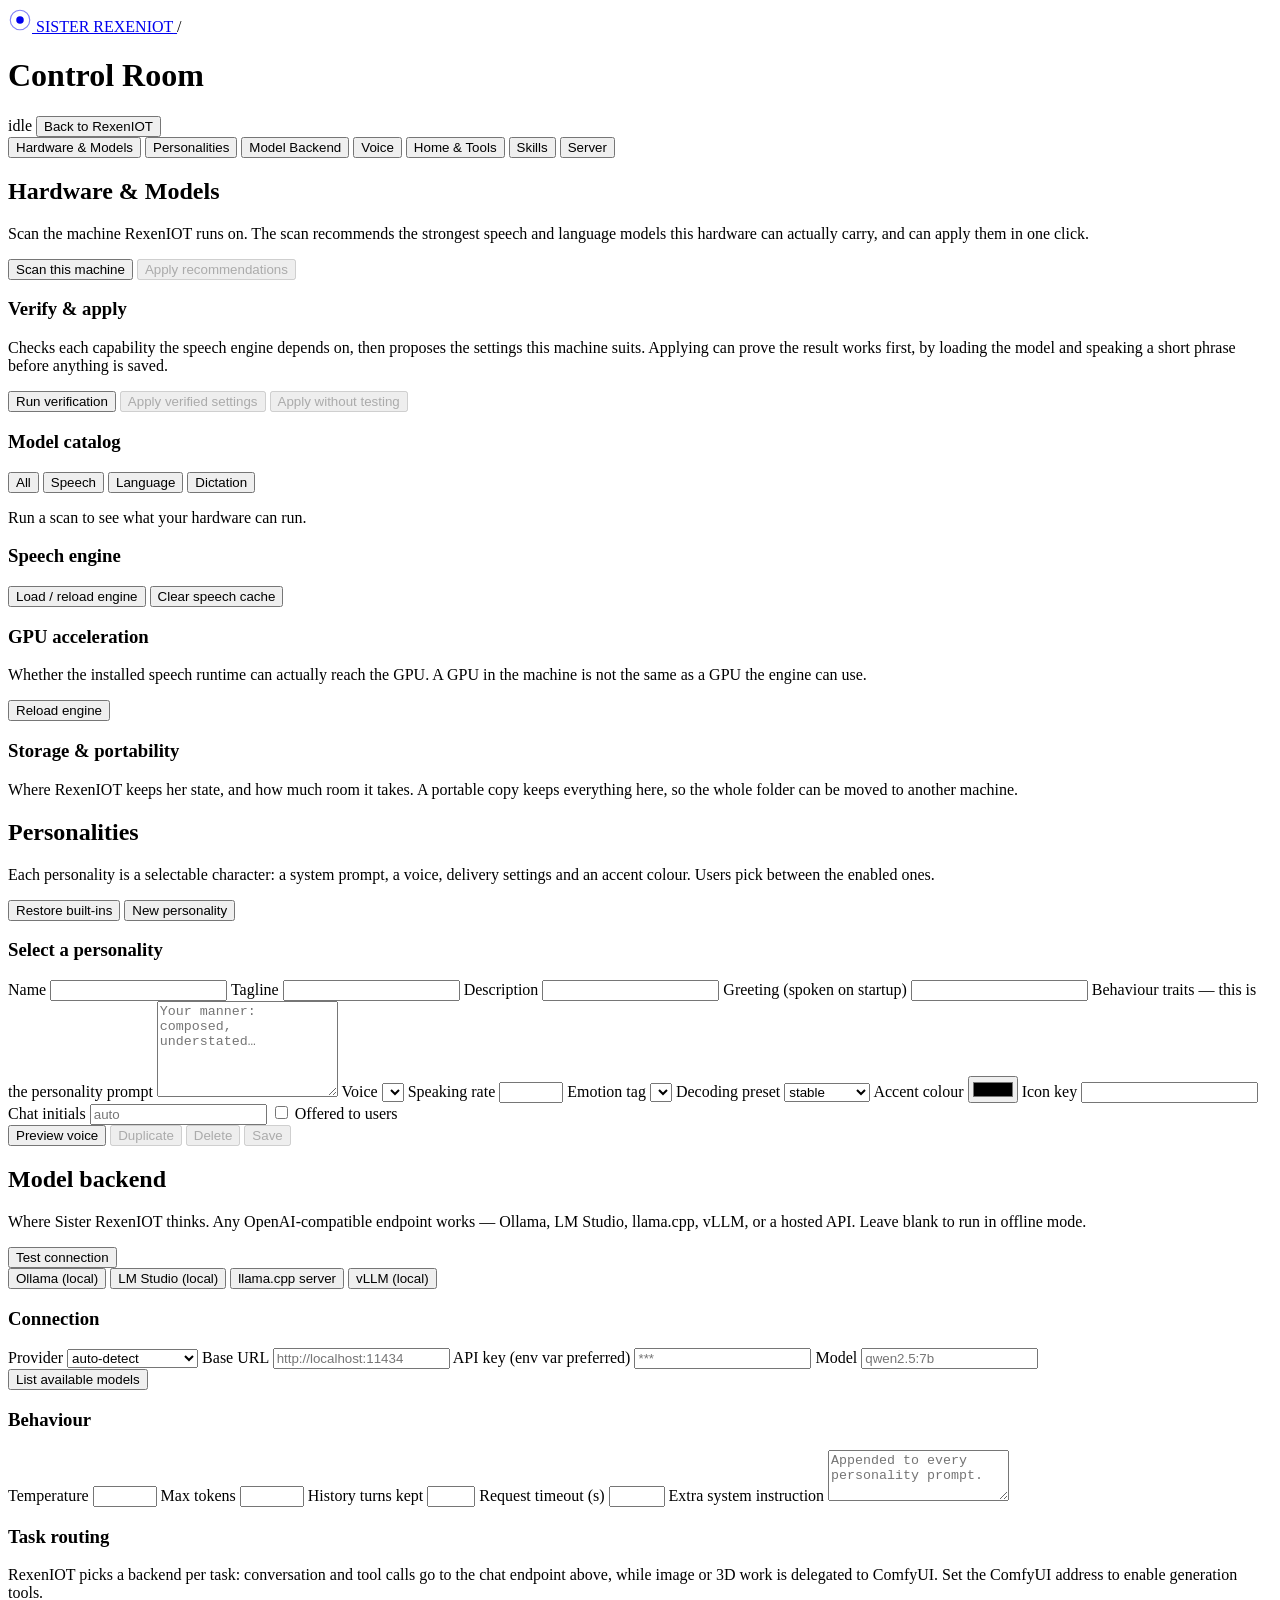
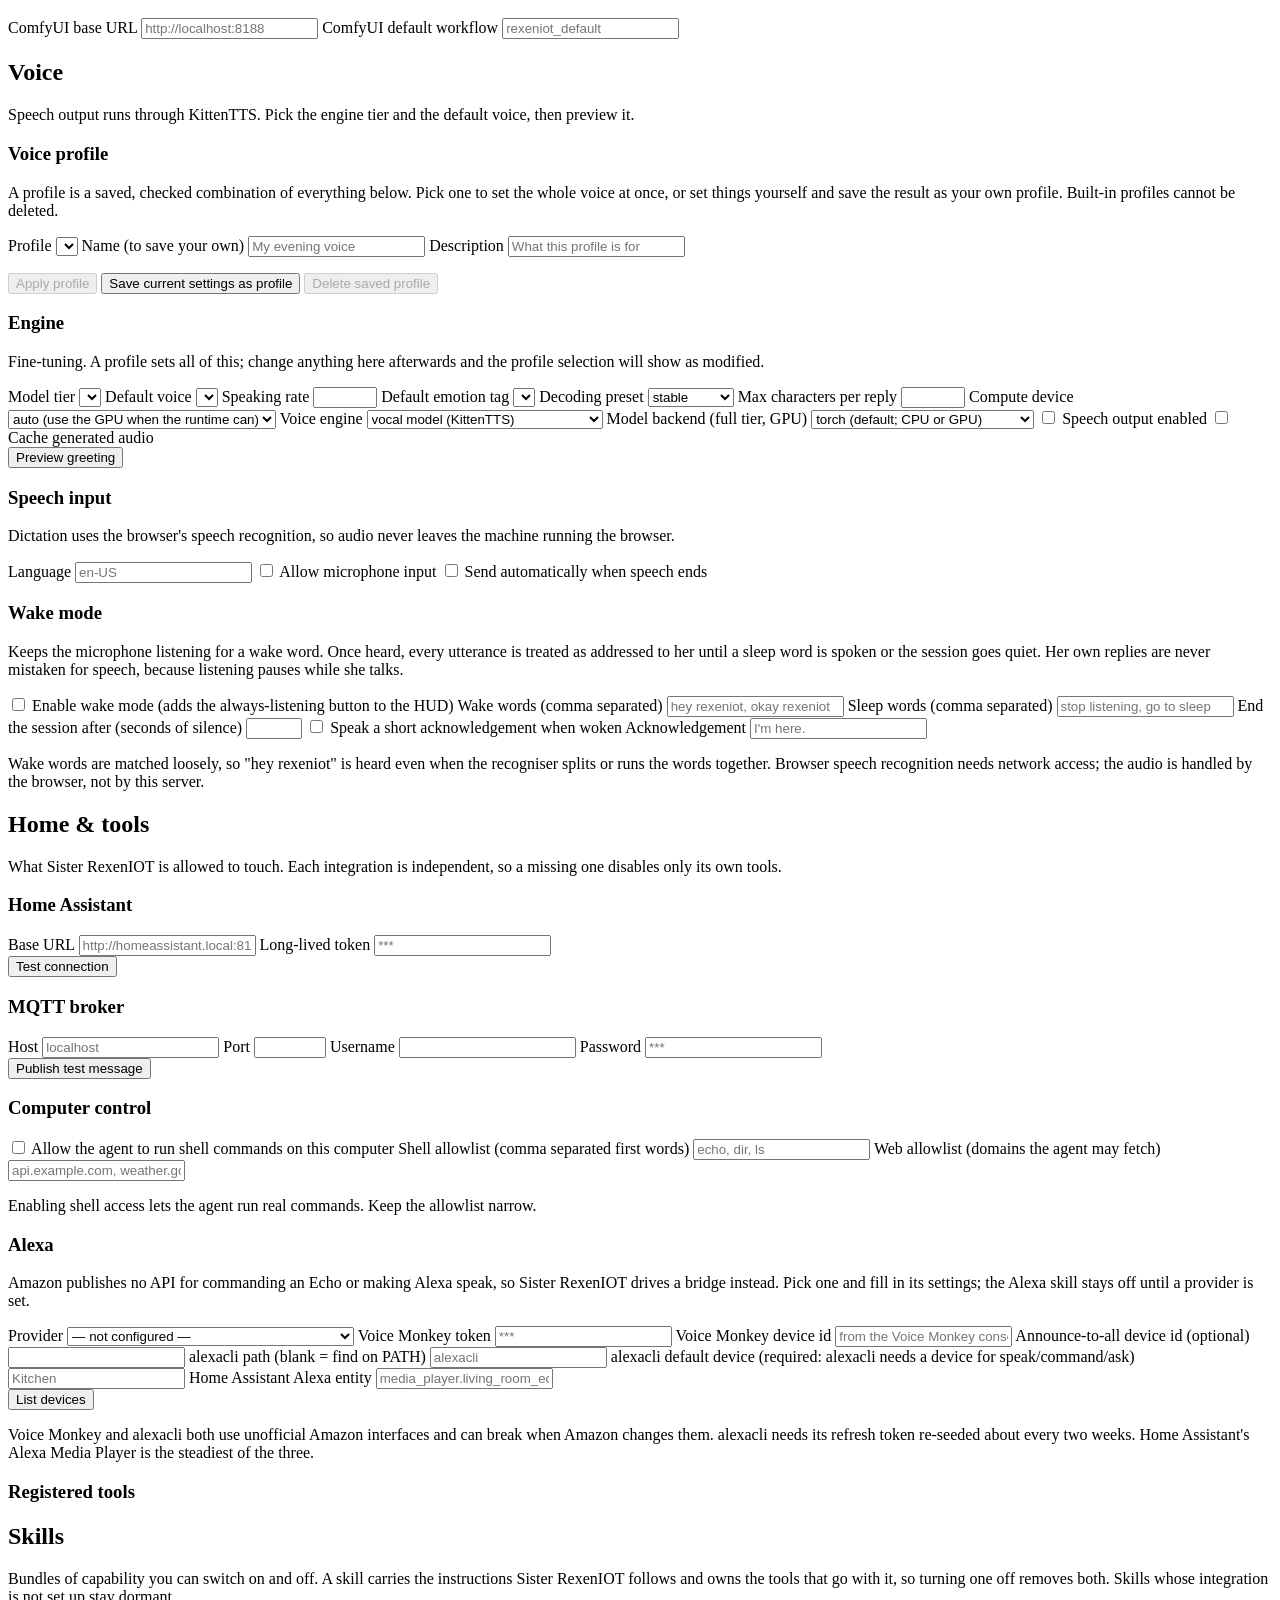
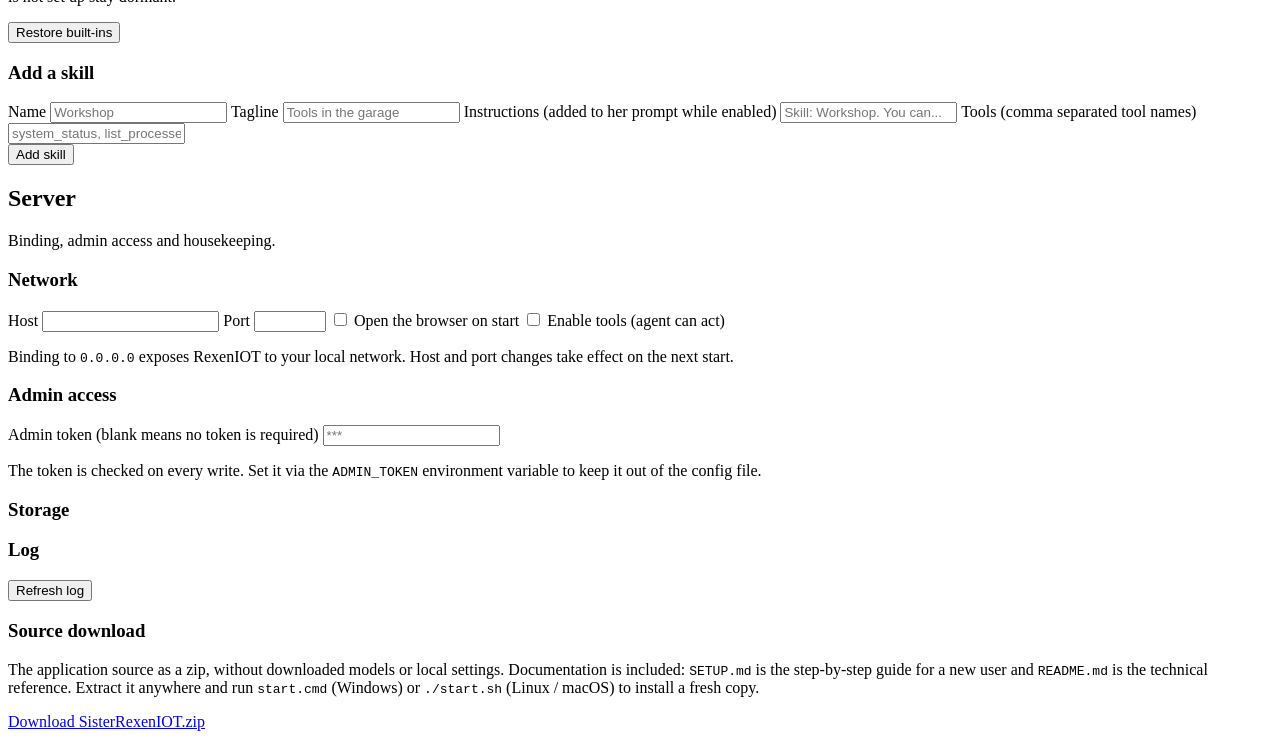
==== web/admin.html @ 9c90de9e "Add hardware verification step to the admin panel The panel could scan a machine and apply recommend" ====
<!DOCTYPE html>
<html lang="en" data-theme="dark">
<head>
  <meta charset="utf-8" />
  <meta name="viewport" content="width=device-width, initial-scale=1" />
  <title>Sister RexenIOT · Admin</title>
  <link rel="icon" href="data:image/svg+xml,<svg xmlns='http://www.w3.org/2000/svg' viewBox='0 0 32 32'><circle cx='16' cy='16' r='13' fill='none' stroke='%23ff8fb1' stroke-width='2'/><circle cx='16' cy='16' r='5' fill='%23ff8fb1'/></svg>" />
  <link rel="stylesheet" href="/css/style.css" />
  <link rel="stylesheet" href="/css/admin.css" />
</head>
<body class="admin-body">

<header class="admin-top">
  <a class="admin-brand" href="/">
    <svg viewBox="0 0 32 32" width="24" height="24" aria-hidden="true">
      <circle cx="16" cy="16" r="13" fill="none" stroke="currentColor" stroke-width="1.5" opacity=".5"/>
      <circle cx="16" cy="16" r="5" fill="currentColor"/>
    </svg>
    <span>SISTER REXENIOT</span>
  </a>
  <span class="admin-sep">/</span>
  <h1 class="admin-title">Control Room</h1>
  <div class="admin-top-right">
    <span class="pill" id="save-state"><i class="dot"></i><span>idle</span></span>
    <button class="btn-ghost" id="btn-back">Back to RexenIOT</button>
  </div>
</header>

<!-- token gate -->
<div class="gate" id="gate" hidden>
  <form class="gate-card" id="gate-form">
    <h2>Admin token required</h2>
    <p>Enter the token set in <code>ADMIN_TOKEN</code> or the config file.</p>
    <input type="password" id="gate-token" placeholder="Admin token" autocomplete="current-password" />
    <button class="btn-primary" type="submit">Unlock</button>
    <p class="gate-error" id="gate-error" hidden></p>
  </form>
</div>

<nav class="tabs" id="tabs">
  <button class="tab active" data-tab="hardware">Hardware &amp; Models</button>
  <button class="tab" data-tab="personalities">Personalities</button>
  <button class="tab" data-tab="brain">Model Backend</button>
  <button class="tab" data-tab="voice">Voice</button>
  <button class="tab" data-tab="integrations">Home &amp; Tools</button>
  <button class="tab" data-tab="skills">Skills</button>
  <button class="tab" data-tab="server">Server</button>
</nav>

<main class="admin-main">

  <!-- ============================ HARDWARE ============================== -->
  <section class="panel active" data-panel="hardware">
    <div class="panel-head">
      <div>
        <h2>Hardware &amp; Models</h2>
        <p class="muted">Scan the machine RexenIOT runs on. The scan recommends the strongest
           speech and language models this hardware can actually carry, and can apply them
           in one click.</p>
      </div>
      <div class="panel-actions">
        <button class="btn-primary" id="btn-scan">Scan this machine</button>
        <button class="btn-ghost" id="btn-apply-recs" disabled>Apply recommendations</button>
      </div>
    </div>

    <div class="card" id="hw-summary-card" hidden>
      <h3>Detected hardware</h3>
      <div class="hw-grid" id="hw-grid"></div>
      <p class="hw-summary" id="hw-summary"></p>
    </div>

    <div class="card" id="hw-notes-card" hidden>
      <h3>Assessment</h3>
      <div id="hw-notes"></div>
    </div>

    <div class="card" id="verify-card">
      <div class="card-head">
        <div>
          <h3>Verify &amp; apply</h3>
          <p class="muted">Checks each capability the speech engine depends on, then proposes the
             settings this machine suits. Applying can prove the result works first, by loading the
             model and speaking a short phrase before anything is saved.</p>
        </div>
        <div class="panel-actions">
          <button class="btn-ghost" id="btn-verify">Run verification</button>
          <button class="btn-ghost" id="btn-verify-apply" disabled>Apply verified settings</button>
          <button class="btn-ghost" id="btn-verify-apply-fast" disabled>Apply without testing</button>
        </div>
      </div>
      <div class="verify-state" id="verify-state" hidden>
        <span class="badge" id="verify-badge">not run</span>
        <span class="muted" id="verify-summary"></span>
      </div>
      <div id="verify-steps" class="verify-steps"></div>
      <div id="verify-diff" class="verify-diff" hidden></div>
      <div id="verify-measured" hidden></div>
    </div>

    <div class="card">
      <div class="card-head">
        <h3>Model catalog</h3>
        <div class="seg" id="model-filter">
          <button class="seg-btn active" data-kind="all">All</button>
          <button class="seg-btn" data-kind="tts">Speech</button>
          <button class="seg-btn" data-kind="llm">Language</button>
          <button class="seg-btn" data-kind="stt">Dictation</button>
        </div>
      </div>
      <div id="model-list" class="model-list">
        <p class="muted">Run a scan to see what your hardware can run.</p>
      </div>
    </div>

    <div class="card">
      <h3>Speech engine</h3>
      <div class="kv" id="tts-status"></div>
      <div class="row-actions">
        <button class="btn-ghost" id="btn-tts-warm">Load / reload engine</button>
        <button class="btn-ghost" id="btn-tts-clear">Clear speech cache</button>
      </div>
    </div>

    <div class="card">
      <h3>GPU acceleration</h3>
      <p class="muted">Whether the installed speech runtime can actually reach the GPU.
         A GPU in the machine is not the same as a GPU the engine can use.</p>
      <div class="kv" id="accelerator-status"></div>
      <div id="accelerator-hints"></div>
      <div class="row-actions">
        <button class="btn-ghost" id="btn-tts-reload">Reload engine</button>
      </div>
    </div>

    <div class="card">
      <h3>Storage &amp; portability</h3>
      <p class="muted">Where RexenIOT keeps her state, and how much room it takes. A portable
         copy keeps everything here, so the whole folder can be moved to another machine.</p>
      <div class="kv" id="storage-status"></div>
    </div>
  </section>

  <!-- ========================= PERSONALITIES =========================== -->
  <section class="panel" data-panel="personalities">
    <div class="panel-head">
      <div>
        <h2>Personalities</h2>
        <p class="muted">Each personality is a selectable character: a system prompt, a voice,
           delivery settings and an accent colour. Users pick between the enabled ones.</p>
      </div>
      <div class="panel-actions">
        <button class="btn-ghost" id="btn-restore-builtins">Restore built-ins</button>
        <button class="btn-primary" id="btn-new-persona">New personality</button>
      </div>
    </div>

    <div class="persona-layout">
      <ul class="persona-index" id="persona-index"></ul>

      <form class="persona-editor" id="persona-form">
        <div class="editor-head">
          <h3 id="editor-title">Select a personality</h3>
          <span class="badge" id="editor-badge" hidden>built-in</span>
        </div>

        <div class="field-grid">
          <label>Name
            <input name="name" required maxlength="40" />
          </label>
          <label>Tagline
            <input name="tagline" maxlength="60" />
          </label>
          <label class="span-2">Description
            <input name="description" maxlength="200" />
          </label>
          <label class="span-2">Greeting (spoken on startup)
            <input name="greeting" maxlength="200" />
          </label>
          <label class="span-2">Behaviour traits — this is the personality prompt
            <textarea name="traits" rows="6" placeholder="Your manner: composed, understated…"></textarea>
          </label>

          <label>Voice
            <select name="voice" id="voice-select"></select>
          </label>
          <label>Speaking rate
            <input name="speed" type="number" min="0.5" max="2" step="0.01" />
          </label>
          <label>Emotion tag
            <select name="emotion" id="emotion-select"></select>
          </label>
          <label>Decoding preset
            <select name="preset">
              <option value="stable">stable</option>
              <option value="expressive">expressive</option>
            </select>
          </label>
          <label>Accent colour
            <input name="accent" type="color" />
          </label>
          <label>Icon key
            <input name="icon" maxlength="20" />
          </label>
          <label>Chat initials
            <input name="initials" maxlength="2" placeholder="auto" />
          </label>
          <label class="checkbox span-2">
            <input type="checkbox" name="enabled" /> Offered to users
          </label>
        </div>

        <div class="editor-actions">
          <button class="btn-ghost" type="button" id="btn-preview-persona">Preview voice</button>
          <button class="btn-ghost" type="button" id="btn-duplicate-persona" disabled>Duplicate</button>
          <button class="btn-danger" type="button" id="btn-delete-persona" disabled>Delete</button>
          <span class="spacer"></span>
          <button class="btn-primary" type="submit" id="btn-save-persona" disabled>Save</button>
        </div>
        <div class="preview-result" id="preview-result"></div>
      </form>
    </div>
  </section>

  <!-- ============================= BRAIN =============================== -->
  <section class="panel" data-panel="brain">
    <div class="panel-head">
      <div>
        <h2>Model backend</h2>
        <p class="muted">Where Sister RexenIOT thinks. Any OpenAI-compatible endpoint works — Ollama,
           LM Studio, llama.cpp, vLLM, or a hosted API. Leave blank to run in offline mode.</p>
      </div>
      <div class="panel-actions">
        <button class="btn-ghost" id="btn-llm-test">Test connection</button>
      </div>
    </div>

    <div class="card">
      <div class="quick-picks" id="llm-quickpicks">
        <button class="chip" data-provider="ollama" data-url="http://localhost:11434">Ollama (local)</button>
        <button class="chip" data-provider="openai" data-url="http://localhost:1234/v1">LM Studio (local)</button>
        <button class="chip" data-provider="openai" data-url="http://localhost:8080/v1">llama.cpp server</button>
        <button class="chip" data-provider="openai" data-url="http://localhost:8000/v1">vLLM (local)</button>
      </div>

      <h3>Connection</h3>
      <div class="field-grid">
        <label>Provider
          <select name="llm.provider" data-cfg="llm.provider">
            <option value="auto">auto-detect</option>
            <option value="ollama">ollama</option>
            <option value="openai">openai-compatible</option>
            <option value="anthropic">anthropic</option>
            <option value="offline">offline (no model)</option>
          </select>
        </label>
        <label>Base URL
          <input name="llm.base_url" data-cfg="llm.base_url" placeholder="http://localhost:11434" />
        </label>
        <label>API key <span class="muted">(env var preferred)</span>
          <input name="llm.api_key" data-cfg="llm.api_key" type="password" placeholder="***" />
        </label>
        <label>Model
          <input name="llm.model" data-cfg="llm.model" list="llm-models" placeholder="qwen2.5:7b" />
          <datalist id="llm-models"></datalist>
        </label>
      </div>
      <div class="row-actions">
        <button class="btn-ghost" id="btn-llm-list">List available models</button>
        <span class="muted" id="llm-test-result"></span>
      </div>

      <h3>Behaviour</h3>
      <div class="field-grid">
        <label>Temperature
          <input name="llm.temperature" data-cfg="llm.temperature" type="number" min="0" max="2" step="0.05" />
        </label>
        <label>Max tokens
          <input name="llm.max_tokens" data-cfg="llm.max_tokens" type="number" min="64" max="8000" step="32" />
        </label>
        <label>History turns kept
          <input name="llm.history_turns" data-cfg="llm.history_turns" type="number" min="0" max="60" />
        </label>
        <label>Request timeout (s)
          <input name="llm.timeout_s" data-cfg="llm.timeout_s" type="number" min="5" max="600" />
        </label>
        <label class="span-2">Extra system instruction
          <textarea name="llm.system_prompt_extra" data-cfg="llm.system_prompt_extra" rows="3"
            placeholder="Appended to every personality prompt."></textarea>
        </label>
      </div>
    </div>

    <div class="card">
      <h3>Task routing</h3>
      <p class="muted">RexenIOT picks a backend per task: conversation and tool calls go to the
         chat endpoint above, while image or 3D work is delegated to ComfyUI. Set the ComfyUI
         address to enable generation tools.</p>
      <div class="field-grid">
        <label>ComfyUI base URL
          <input name="tools.comfyui_url" data-cfg="tools.comfyui_url" placeholder="http://localhost:8188" />
        </label>
        <label>ComfyUI default workflow
          <input name="tools.comfyui_workflow" data-cfg="tools.comfyui_workflow" placeholder="rexeniot_default" />
        </label>
      </div>
    </div>
  </section>

  <!-- ============================= VOICE =============================== -->
  <section class="panel" data-panel="voice">
    <div class="panel-head">
      <div>
        <h2>Voice</h2>
        <p class="muted">Speech output runs through KittenTTS. Pick the engine tier and the
           default voice, then preview it.</p>
      </div>
    </div>

    <div class="card">
      <h3>Voice profile</h3>
      <p class="muted">A profile is a saved, checked combination of everything below. Pick one to
         set the whole voice at once, or set things yourself and save the result as your own
         profile. Built-in profiles cannot be deleted.</p>
      <div class="field-grid">
        <label>Profile
          <select id="profile-select"></select>
        </label>
        <label>Name (to save your own)
          <input id="profile-name" placeholder="My evening voice" />
        </label>
        <label class="span-2">Description
          <input id="profile-description" placeholder="What this profile is for" />
        </label>
      </div>
      <p class="profile-state">
        <span id="profile-active-badge" class="badge" hidden>in use</span>
        <span id="profile-selected-badge" class="badge" hidden>selected</span>
        <span class="muted" id="profile-description-view"></span>
      </p>
      <div class="row-actions">
        <button class="btn" id="btn-profile-apply" disabled>Apply profile</button>
        <button class="btn-ghost" id="btn-profile-save">Save current settings as profile</button>
        <button class="btn-ghost" id="btn-profile-delete" disabled>Delete saved profile</button>
        <span class="muted" id="profile-result"></span>
      </div>
    </div>

    <div class="card">
      <h3>Engine</h3>
      <p class="muted">Fine-tuning. A profile sets all of this; change anything here afterwards and
         the profile selection will show as modified.</p>
      <div class="field-grid">
        <label>Model tier
          <select name="tts.model_id" data-cfg="tts.model_id" id="tts-model-select"></select>
        </label>
        <label>Default voice
          <select name="tts.voice" data-cfg="tts.voice" id="tts-voice-select"></select>
        </label>
        <label>Speaking rate
          <input name="tts.speed" data-cfg="tts.speed" type="number" min="0.5" max="2" step="0.01" />
        </label>
        <label>Default emotion tag
          <select name="tts.default_emotion" data-cfg="tts.default_emotion" id="tts-emotion-select"></select>
        </label>
        <label>Decoding preset
          <select name="tts.preset" data-cfg="tts.preset">
            <option value="stable">stable</option>
            <option value="expressive">expressive</option>
          </select>
        </label>
        <label>Max characters per reply
          <input name="tts.max_chars" data-cfg="tts.max_chars" type="number" min="100" max="5000" step="50" />
        </label>
        <label>Compute device
          <select name="tts.device" data-cfg="tts.device" id="tts-device-select">
            <option value="auto">auto (use the GPU when the runtime can)</option>
            <option value="cuda">cuda (force GPU)</option>
            <option value="cpu">cpu (force CPU)</option>
          </select>
        </label>
        <label>Voice engine
          <select name="tts.engine" data-cfg="tts.engine" id="tts-engine-select">
            <option value="model">vocal model (KittenTTS)</option>
            <option value="auto">vocal model, browser if it cannot run</option>
            <option value="browser">browser speech</option>
          </select>
        </label>
        <label>Model backend (full tier, GPU)
          <select name="tts.backend" data-cfg="tts.backend" id="tts-backend-select">
            <option value="torch">torch (default; CPU or GPU)</option>
            <option value="vllm">vLLM (NVIDIA GPU; ~3-4x faster)</option>
          </select>
        </label>
        <label class="checkbox"><input type="checkbox" name="tts.enabled" data-cfg="tts.enabled" /> Speech output enabled</label>
        <label class="checkbox"><input type="checkbox" name="tts.cache_enabled" data-cfg="tts.cache_enabled" /> Cache generated audio</label>
      </div>
      <div class="row-actions">
        <button class="btn-ghost" id="btn-voice-preview">Preview greeting</button>
        <span class="muted" id="voice-preview-result"></span>
      </div>
    </div>

    <div class="card">
      <h3>Speech input</h3>
      <p class="muted">Dictation uses the browser's speech recognition, so audio never leaves
         the machine running the browser.</p>
      <div class="field-grid">
        <label>Language
          <input name="voice_input.language" data-cfg="voice_input.language" placeholder="en-US" />
        </label>
        <label class="checkbox"><input type="checkbox" name="voice_input.enabled" data-cfg="voice_input.enabled" /> Allow microphone input</label>
        <label class="checkbox"><input type="checkbox" name="voice_input.auto_send" data-cfg="voice_input.auto_send" /> Send automatically when speech ends</label>
      </div>
    </div>

    <div class="card">
      <h3>Wake mode</h3>
      <p class="muted">Keeps the microphone listening for a wake word. Once heard, every
         utterance is treated as addressed to her until a sleep word is spoken or the
         session goes quiet. Her own replies are never mistaken for speech, because
         listening pauses while she talks.</p>
      <div class="field-grid">
        <label class="checkbox span-2"><input type="checkbox" name="voice_input.wake_enabled" data-cfg="voice_input.wake_enabled" /> Enable wake mode (adds the always-listening button to the HUD)</label>
        <label class="span-2">Wake words (comma separated)
          <input name="voice_input.wake_words-list" data-cfg="voice_input.wake_words-list" placeholder="hey rexeniot, okay rexeniot" />
        </label>
        <label class="span-2">Sleep words (comma separated)
          <input name="voice_input.sleep_words-list" data-cfg="voice_input.sleep_words-list" placeholder="stop listening, go to sleep" />
        </label>
        <label>End the session after (seconds of silence)
          <input type="number" min="5" max="900" name="voice_input.session_idle_s" data-cfg="voice_input.session_idle_s" />
        </label>
        <label class="checkbox"><input type="checkbox" name="voice_input.acknowledge" data-cfg="voice_input.acknowledge" /> Speak a short acknowledgement when woken</label>
        <label class="span-2">Acknowledgement
          <input name="voice_input.acknowledgement" data-cfg="voice_input.acknowledgement" placeholder="I'm here." />
        </label>
      </div>
      <p class="muted">Wake words are matched loosely, so "hey rexeniot" is heard even when the
         recogniser splits or runs the words together. Browser speech recognition needs
         network access; the audio is handled by the browser, not by this server.</p>
    </div>
  </section>

  <!-- ========================= INTEGRATIONS ============================ -->
  <section class="panel" data-panel="integrations">
    <div class="panel-head">
      <div>
        <h2>Home &amp; tools</h2>
        <p class="muted">What Sister RexenIOT is allowed to touch. Each integration is independent, so
           a missing one disables only its own tools.</p>
      </div>
    </div>

    <div class="card">
      <h3>Home Assistant</h3>
      <div class="field-grid">
        <label>Base URL
          <input name="tools.home_assistant_url" data-cfg="tools.home_assistant_url" placeholder="http://homeassistant.local:8123" />
        </label>
        <label>Long-lived token
          <input name="tools.home_assistant_token" data-cfg="tools.home_assistant_token" type="password" placeholder="***" />
        </label>
      </div>
      <div class="row-actions">
        <button class="btn-ghost" data-test="home_assistant">Test connection</button>
        <span class="muted" data-test-result="home_assistant"></span>
      </div>
    </div>

    <div class="card">
      <h3>MQTT broker</h3>
      <div class="field-grid">
        <label>Host
          <input name="tools.mqtt_host" data-cfg="tools.mqtt_host" placeholder="localhost" />
        </label>
        <label>Port
          <input name="tools.mqtt_port" data-cfg="tools.mqtt_port" type="number" min="1" max="65535" />
        </label>
        <label>Username
          <input name="tools.mqtt_username" data-cfg="tools.mqtt_username" />
        </label>
        <label>Password
          <input name="tools.mqtt_password" data-cfg="tools.mqtt_password" type="password" placeholder="***" />
        </label>
      </div>
      <div class="row-actions">
        <button class="btn-ghost" data-test="mqtt">Publish test message</button>
        <span class="muted" data-test-result="mqtt"></span>
      </div>
    </div>

    <div class="card">
      <h3>Computer control</h3>
      <div class="field-grid">
        <label class="checkbox span-2">
          <input type="checkbox" name="tools.allow_shell" data-cfg="tools.allow_shell" />
          Allow the agent to run shell commands on this computer
        </label>
        <label class="span-2">Shell allowlist <span class="muted">(comma separated first words)</span>
          <input name="tools.shell_allowlist" data-cfg="tools.shell_allowlist-list" placeholder="echo, dir, ls" />
        </label>
        <label class="span-2">Web allowlist <span class="muted">(domains the agent may fetch)</span>
          <input name="tools.web_allowlist" data-cfg="tools.web_allowlist-list" placeholder="api.example.com, weather.gov" />
        </label>
      </div>
      <p class="warn-note">Enabling shell access lets the agent run real commands. Keep the
         allowlist narrow.</p>
    </div>

    <div class="card">
      <h3>Alexa</h3>
      <p class="muted">
        Amazon publishes no API for commanding an Echo or making Alexa speak, so Sister RexenIOT
        drives a bridge instead. Pick one and fill in its settings; the Alexa skill stays off
        until a provider is set.
      </p>
      <div class="field-grid">
        <label class="span-2">Provider
          <select name="tools.alexa_provider" data-cfg="tools.alexa_provider">
            <option value="">— not configured —</option>
            <option value="voicemonkey">Voice Monkey (HTTP: announce + routines)</option>
            <option value="alexacli">alexacli (local CLI: commands, ask, routines)</option>
            <option value="home_assistant">Home Assistant (announce only)</option>
          </select>
        </label>

        <label>Voice Monkey token
          <input name="tools.voicemonkey_token" data-cfg="tools.voicemonkey_token" type="password" placeholder="***" />
        </label>
        <label>Voice Monkey device id
          <input name="tools.voicemonkey_device" data-cfg="tools.voicemonkey_device" placeholder="from the Voice Monkey console" />
        </label>
        <label>Announce-to-all device id <span class="muted">(optional)</span>
          <input name="tools.voicemonkey_announce_device" data-cfg="tools.voicemonkey_announce_device" />
        </label>
        <label>alexacli path <span class="muted">(blank = find on PATH)</span>
          <input name="tools.alexacli_path" data-cfg="tools.alexacli_path" placeholder="alexacli" />
        </label>
        <label>alexacli default device <span class="muted">(required: alexacli needs a device for speak/command/ask)</span>
          <input name="tools.alexacli_device" data-cfg="tools.alexacli_device" placeholder="Kitchen" />
        </label>
        <label class="span-2">Home Assistant Alexa entity
          <input name="tools.alexa_ha_entity" data-cfg="tools.alexa_ha_entity" placeholder="media_player.living_room_echo" />
        </label>
      </div>
      <div class="row-actions">
        <button class="btn-ghost" data-test="alexa">List devices</button>
        <span class="muted" data-test-result="alexa"></span>
      </div>
      <p class="warn-note">Voice Monkey and alexacli both use unofficial Amazon interfaces and can
         break when Amazon changes them. alexacli needs its refresh token re-seeded about every
         two weeks. Home Assistant's Alexa Media Player is the steadiest of the three.</p>
    </div>

    <div class="card">
      <h3>Registered tools</h3>
      <ul class="tool-list" id="tool-registry"></ul>
    </div>
  </section>

  <!-- ============================== SKILLS ============================= -->
  <section class="panel" data-panel="skills">
    <div class="panel-head">
      <div>
        <h2>Skills</h2>
        <p class="muted">Bundles of capability you can switch on and off. A skill carries the
           instructions Sister RexenIOT follows and owns the tools that go with it, so turning one
           off removes both. Skills whose integration is not set up stay dormant.</p>
      </div>
      <button class="btn-ghost" id="btn-restore-skills">Restore built-ins</button>
    </div>

    <div class="card">
      <ul class="skill-list" id="skill-list"></ul>
    </div>

    <div class="card">
      <h3>Add a skill</h3>
      <div class="field-grid">
        <label>Name <input id="skill-new-name" placeholder="Workshop" /></label>
        <label>Tagline <input id="skill-new-tagline" placeholder="Tools in the garage" /></label>
        <label class="span-2">Instructions <span class="muted">(added to her prompt while enabled)</span>
          <input id="skill-new-instructions" placeholder="Skill: Workshop. You can..." />
        </label>
        <label class="span-2">Tools <span class="muted">(comma separated tool names)</span>
          <input id="skill-new-tools" placeholder="system_status, list_processes" />
        </label>
      </div>
      <div class="row-actions">
        <button class="btn-ghost" id="btn-add-skill">Add skill</button>
        <span class="muted" id="skill-add-result"></span>
      </div>
    </div>
  </section>

  <!-- ============================ SERVER =============================== -->
  <section class="panel" data-panel="server">
    <div class="panel-head">
      <div>
        <h2>Server</h2>
        <p class="muted">Binding, admin access and housekeeping.</p>
      </div>
    </div>

    <div class="card">
      <h3>Network</h3>
      <div class="field-grid">
        <label>Host
          <input name="server.host" data-cfg="server.host" />
        </label>
        <label>Port
          <input name="server.port" data-cfg="server.port" type="number" min="1" max="65535" />
        </label>
        <label class="checkbox"><input type="checkbox" name="server.open_browser" data-cfg="server.open_browser" /> Open the browser on start</label>
        <label class="checkbox"><input type="checkbox" name="tools.enabled" data-cfg="tools.enabled" /> Enable tools (agent can act)</label>
      </div>
      <p class="muted">Binding to <code>0.0.0.0</code> exposes RexenIOT to your local network.
         Host and port changes take effect on the next start.</p>
    </div>

    <div class="card">
      <h3>Admin access</h3>
      <div class="field-grid">
        <label class="span-2">Admin token <span class="muted">(blank means no token is required)</span>
          <input name="admin_token" data-cfg="admin_token" type="password" placeholder="***" />
        </label>
      </div>
      <p class="muted">The token is checked on every write. Set it via the <code>ADMIN_TOKEN</code>
         environment variable to keep it out of the config file.</p>
    </div>

    <div class="card">
      <h3>Storage</h3>
      <div class="kv" id="storage-stats"></div>
    </div>

    <div class="card">
      <h3>Log</h3>
      <pre class="log" id="log-view"></pre>
      <div class="row-actions"><button class="btn-ghost" id="btn-refresh-log">Refresh log</button></div>
    </div>

    <div class="card">
      <h3>Source download</h3>
      <p class="muted">The application source as a zip, without downloaded models or local
         settings. Documentation is included: <code>SETUP.md</code> is the step-by-step
         guide for a new user and <code>README.md</code> is the technical reference.
         Extract it anywhere and run <code>start.cmd</code> (Windows) or
         <code>./start.sh</code> (Linux / macOS) to install a fresh copy.</p>
      <div class="row-actions">
        <a class="btn-primary" href="/download/SisterRexenIOT.zip" download>Download SisterRexenIOT.zip</a>
      </div>
    </div>
  </section>
</main>

<div class="toasts" id="toasts" aria-live="polite"></div>
<script src="/js/admin.js" type="module"></script>
</body>
</html>
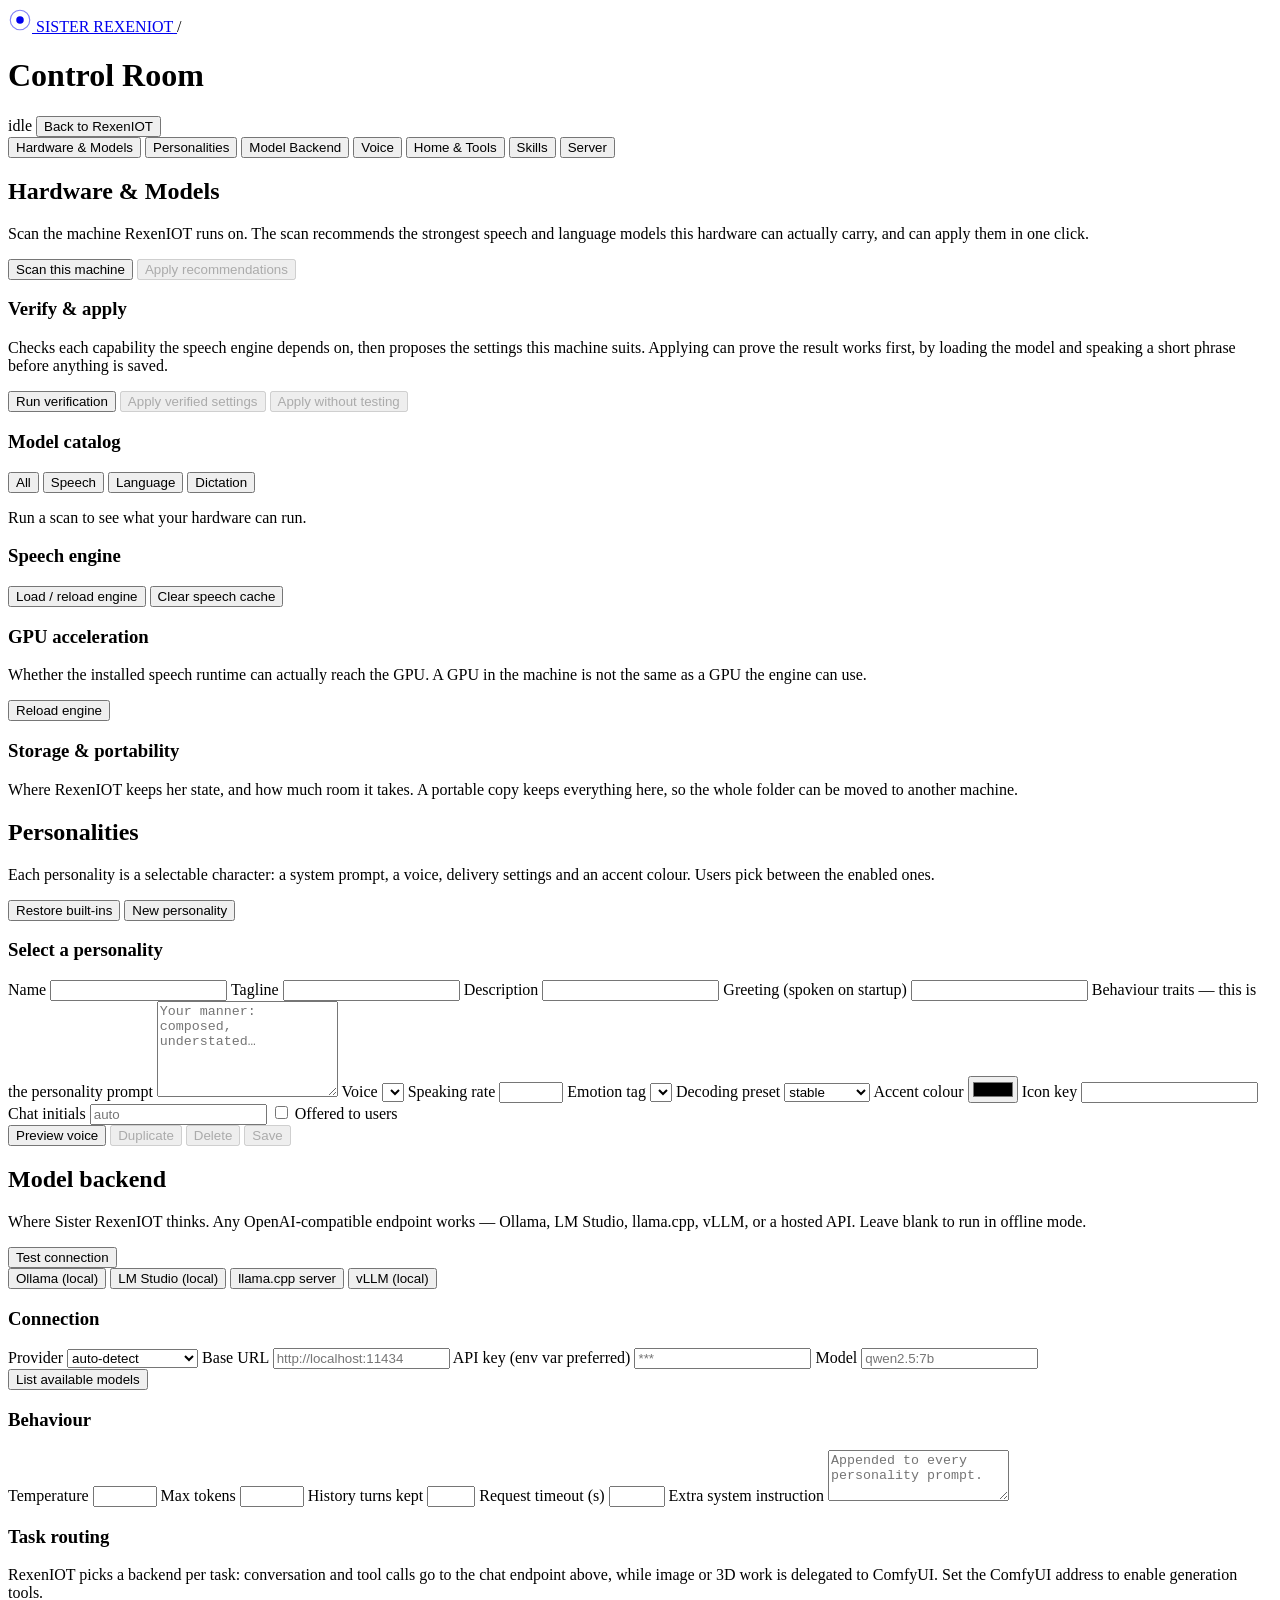
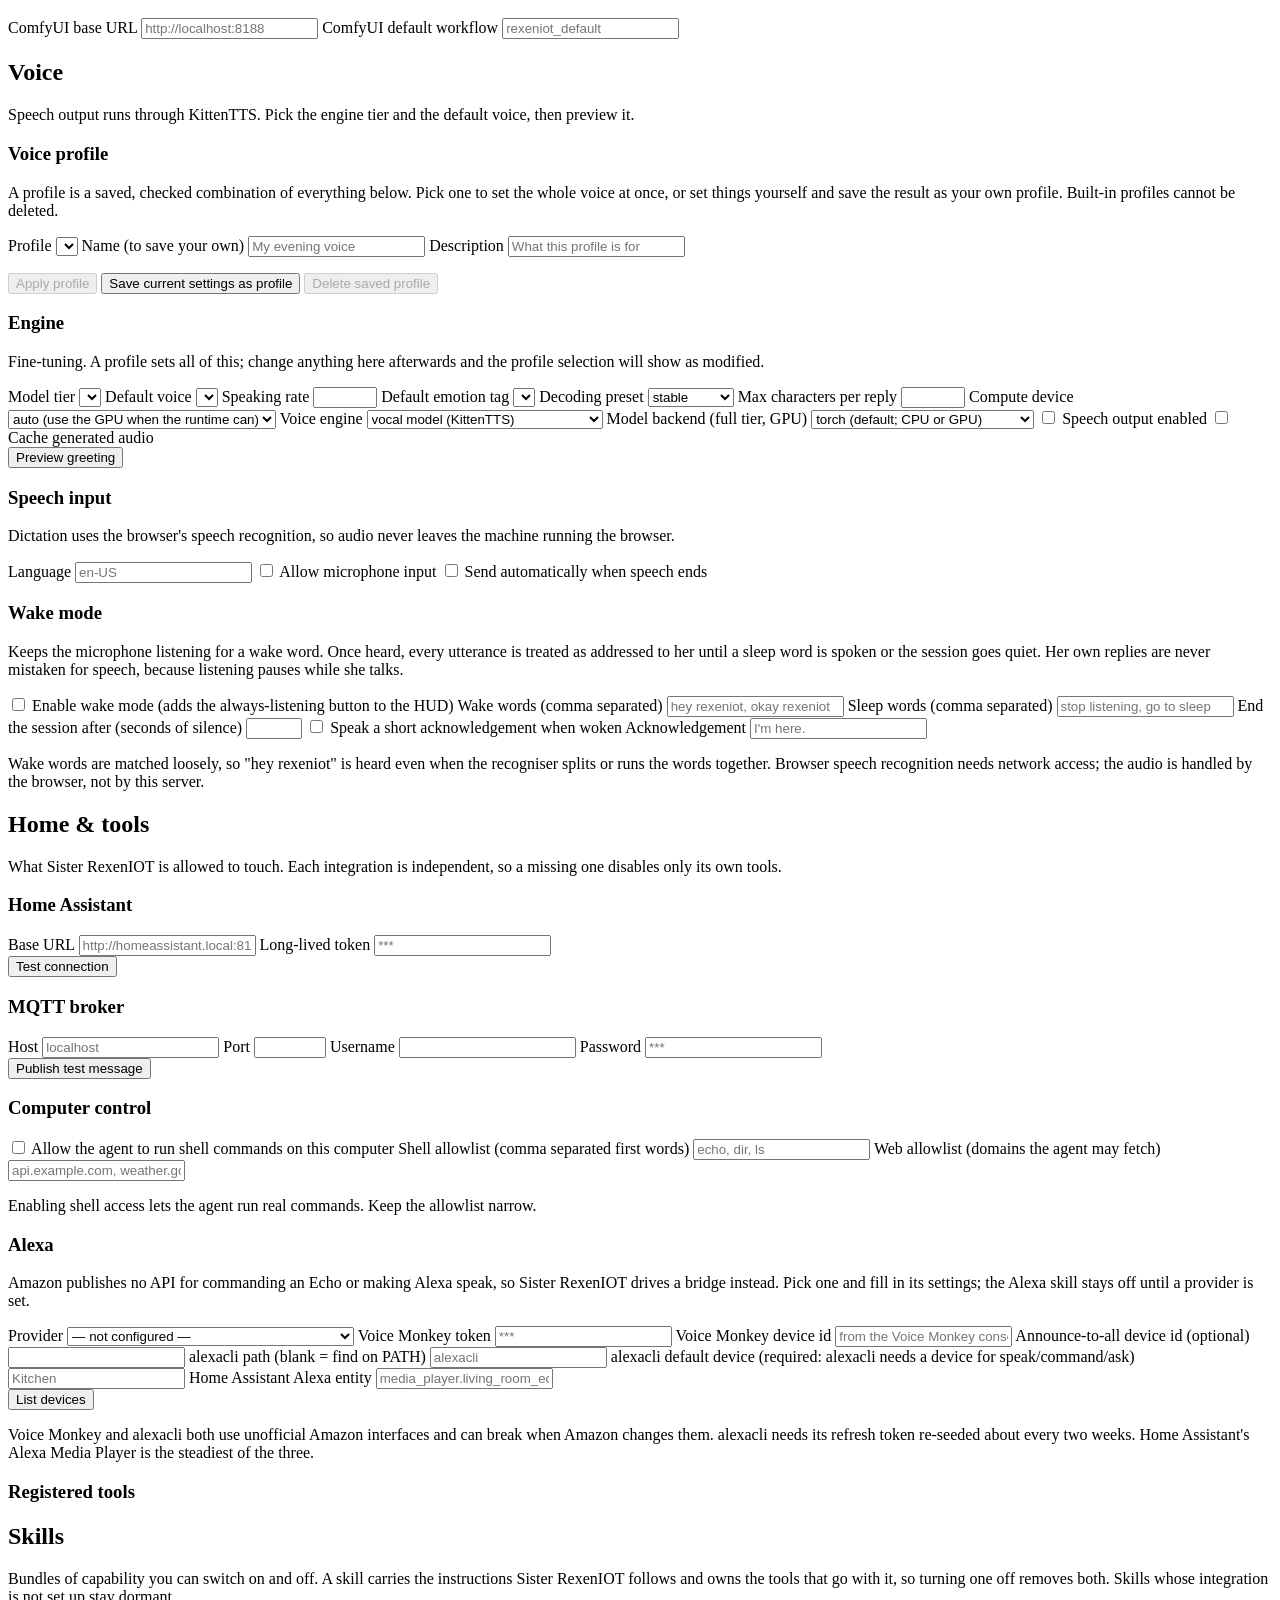
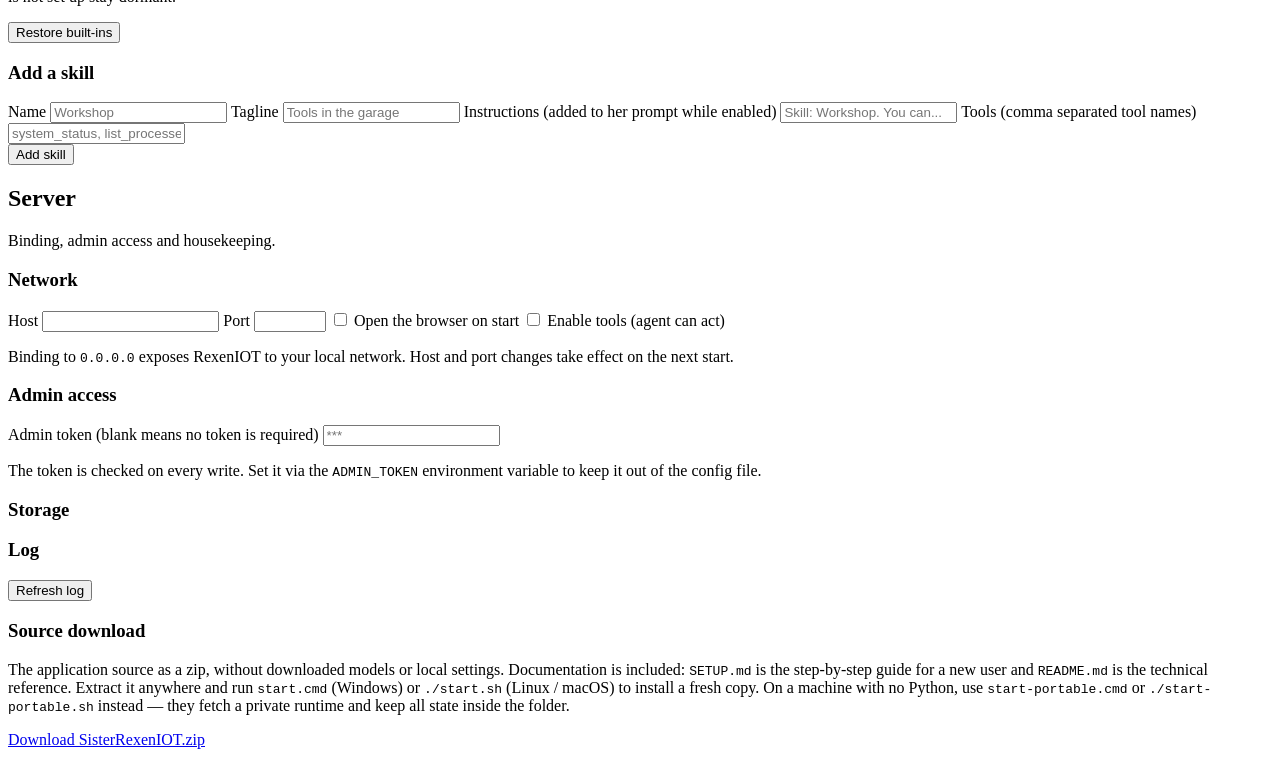
==== commit 6627061b: "Move the launcher pipeline into scripts/bootstrap.py The four launchers each carried their own copy " ====
--- a/web/admin.html
+++ b/web/admin.html
@@ -647,7 +647,10 @@
          settings. Documentation is included: <code>SETUP.md</code> is the step-by-step
          guide for a new user and <code>README.md</code> is the technical reference.
          Extract it anywhere and run <code>start.cmd</code> (Windows) or
-         <code>./start.sh</code> (Linux / macOS) to install a fresh copy.</p>
+         <code>./start.sh</code> (Linux / macOS) to install a fresh copy. On a machine
+         with no Python, use <code>start-portable.cmd</code> or
+         <code>./start-portable.sh</code> instead &mdash; they fetch a private runtime
+         and keep all state inside the folder.</p>
       <div class="row-actions">
         <a class="btn-primary" href="/download/SisterRexenIOT.zip" download>Download SisterRexenIOT.zip</a>
       </div>
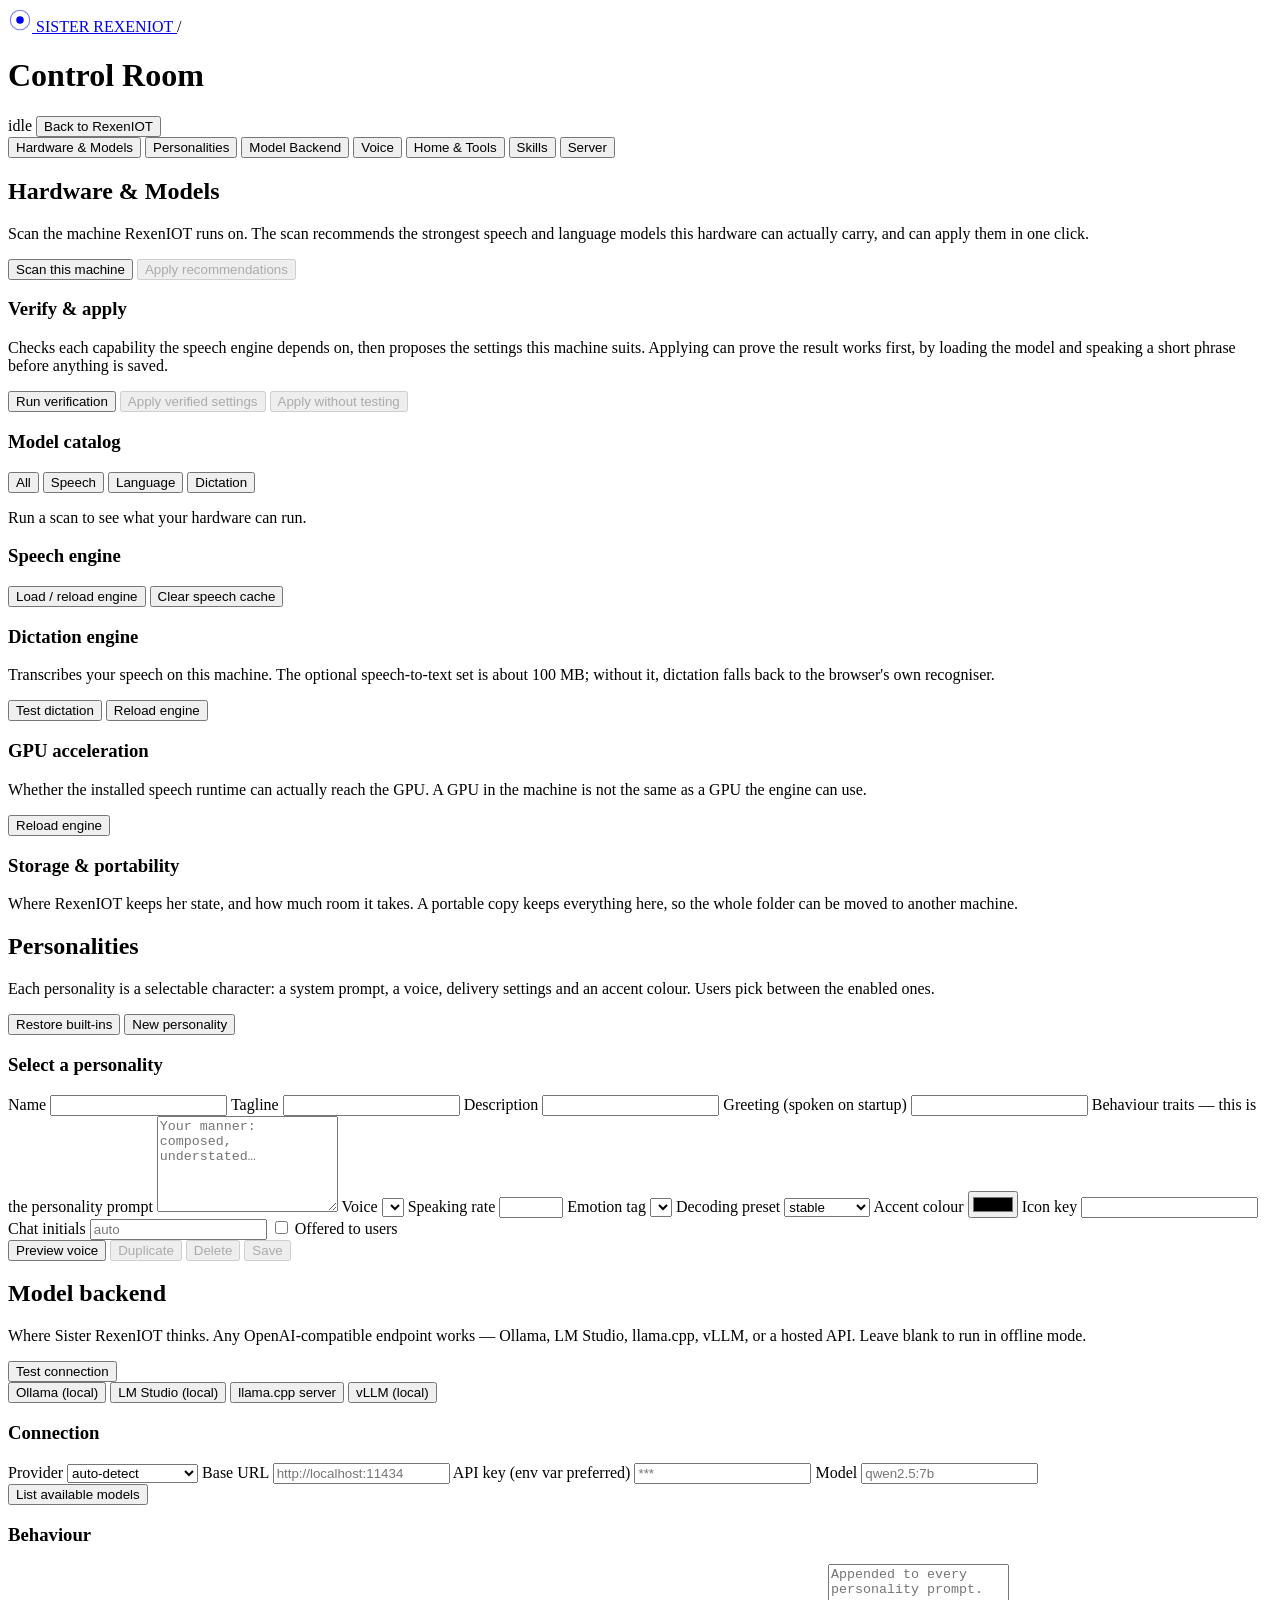
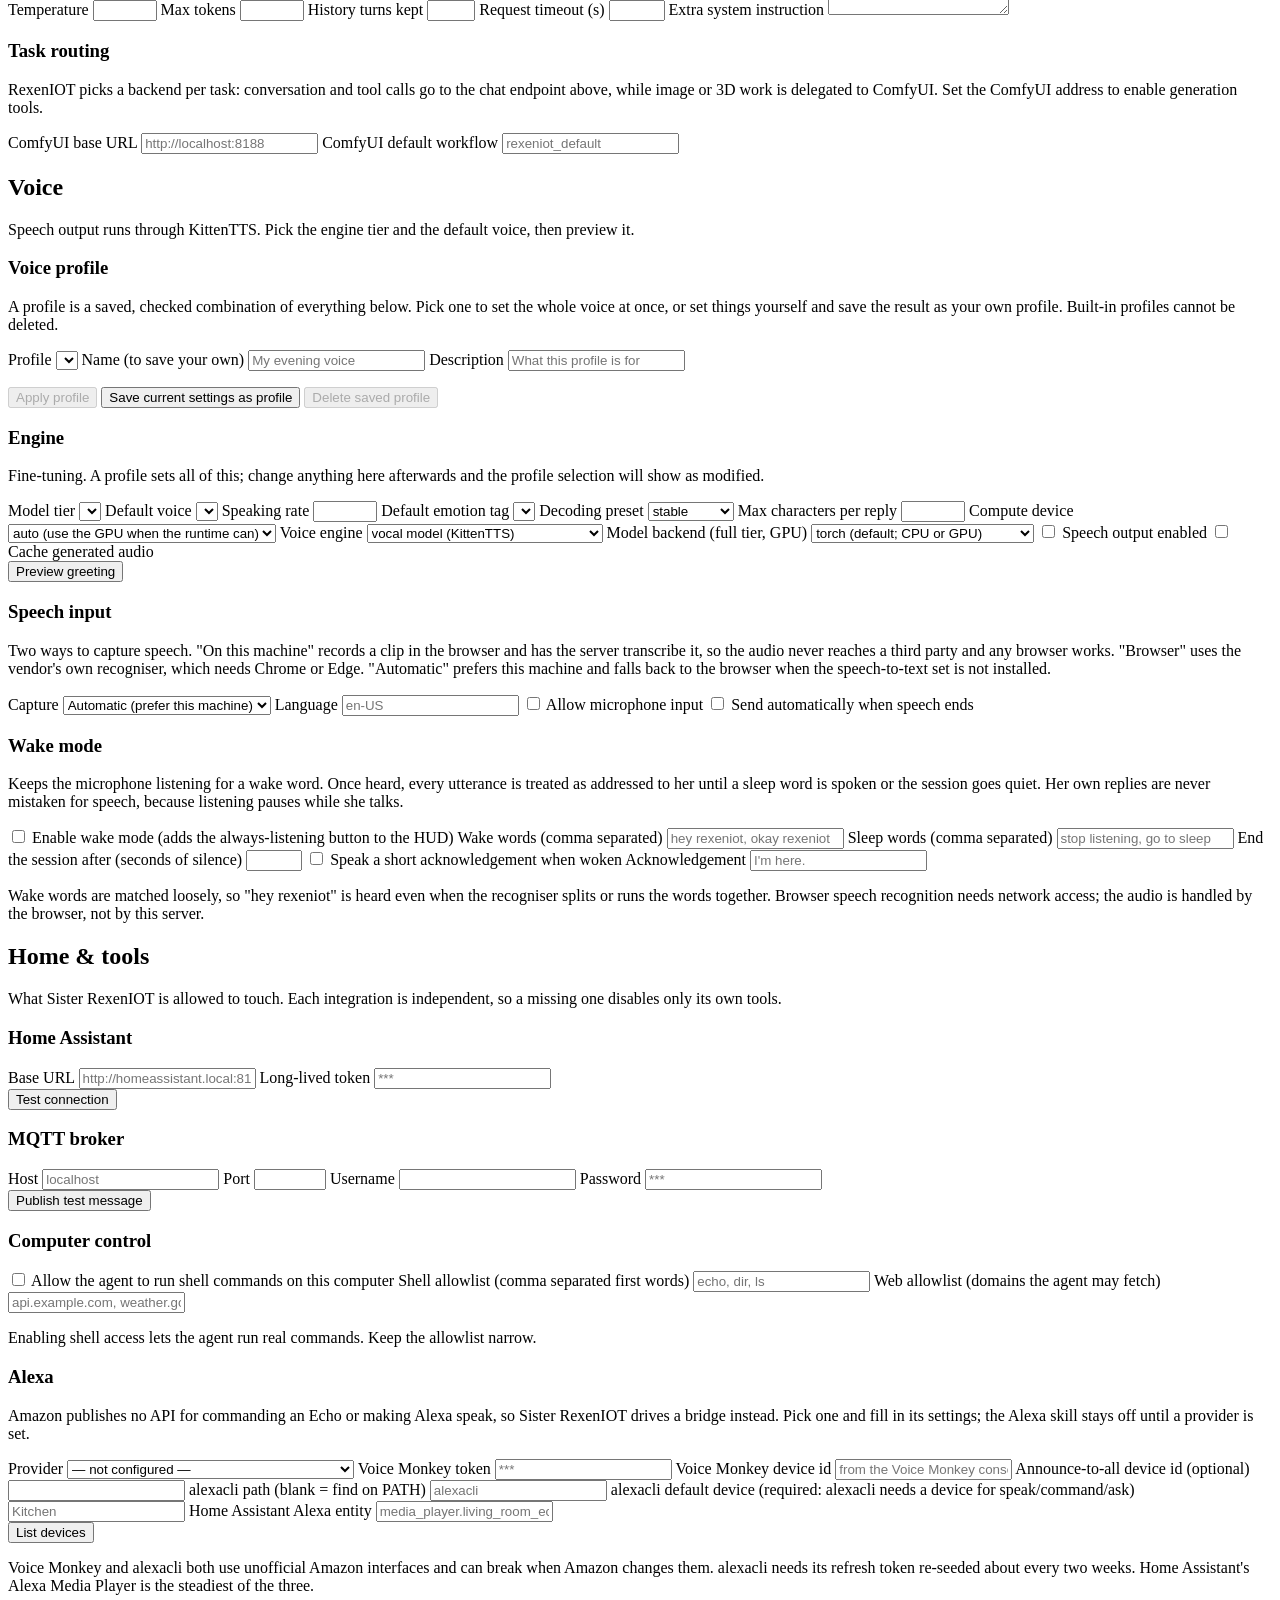
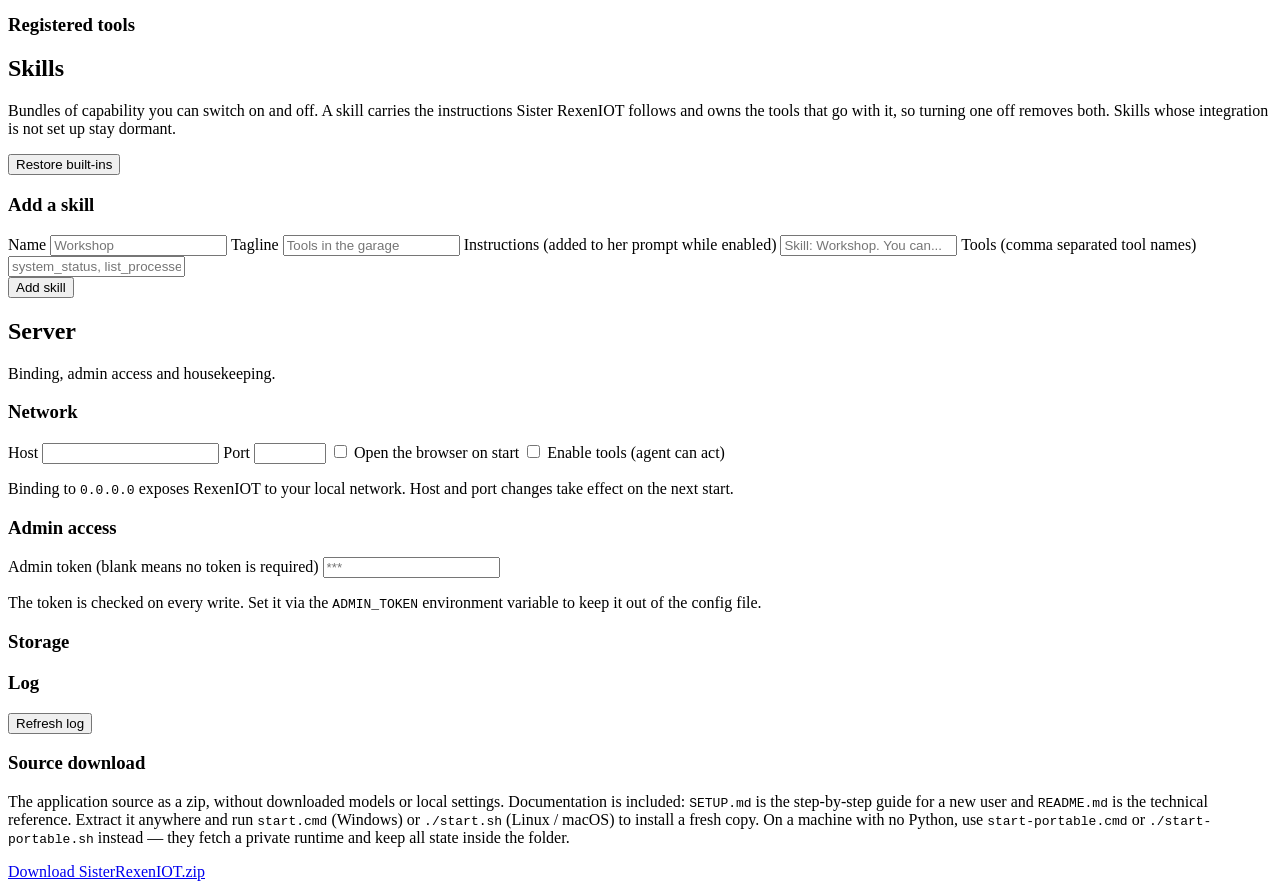
==== commit 3cc2283a: "Add local dictation with faster-whisper, on by default Dictation now runs on this machine by default" ====
--- a/web/admin.html
+++ b/web/admin.html
@@ -123,6 +123,20 @@
     </div>
 
     <div class="card">
+      <h3>Dictation engine</h3>
+      <p class="muted">Transcribes your speech on this machine. The optional
+         speech-to-text set is about 100 MB; without it, dictation falls back to the
+         browser's own recogniser.</p>
+      <div class="kv" id="stt-status"></div>
+      <div class="row-actions">
+        <button class="btn-ghost" id="btn-stt-install" hidden>Install speech-to-text</button>
+        <button class="btn-ghost" id="btn-stt-preview">Test dictation</button>
+        <button class="btn-ghost" id="btn-stt-reload">Reload engine</button>
+      </div>
+      <p class="muted" id="stt-preview-result"></p>
+    </div>
+
+    <div class="card">
       <h3>GPU acceleration</h3>
       <p class="muted">Whether the installed speech runtime can actually reach the GPU.
          A GPU in the machine is not the same as a GPU the engine can use.</p>
@@ -403,9 +417,19 @@
 
     <div class="card">
       <h3>Speech input</h3>
-      <p class="muted">Dictation uses the browser's speech recognition, so audio never leaves
-         the machine running the browser.</p>
-      <div class="field-grid">
+      <p class="muted">Two ways to capture speech. "On this machine" records a clip in the
+         browser and has the server transcribe it, so the audio never reaches a third
+         party and any browser works. "Browser" uses the vendor's own recogniser, which
+         needs Chrome or Edge. "Automatic" prefers this machine and falls back to the
+         browser when the speech-to-text set is not installed.</p>
+      <div class="field-grid">
+        <label>Capture
+          <select name="voice_input.engine" data-cfg="voice_input.engine" id="voice-engine-select">
+            <option value="auto">Automatic (prefer this machine)</option>
+            <option value="server">On this machine</option>
+            <option value="browser">Browser recogniser</option>
+          </select>
+        </label>
         <label>Language
           <input name="voice_input.language" data-cfg="voice_input.language" placeholder="en-US" />
         </label>
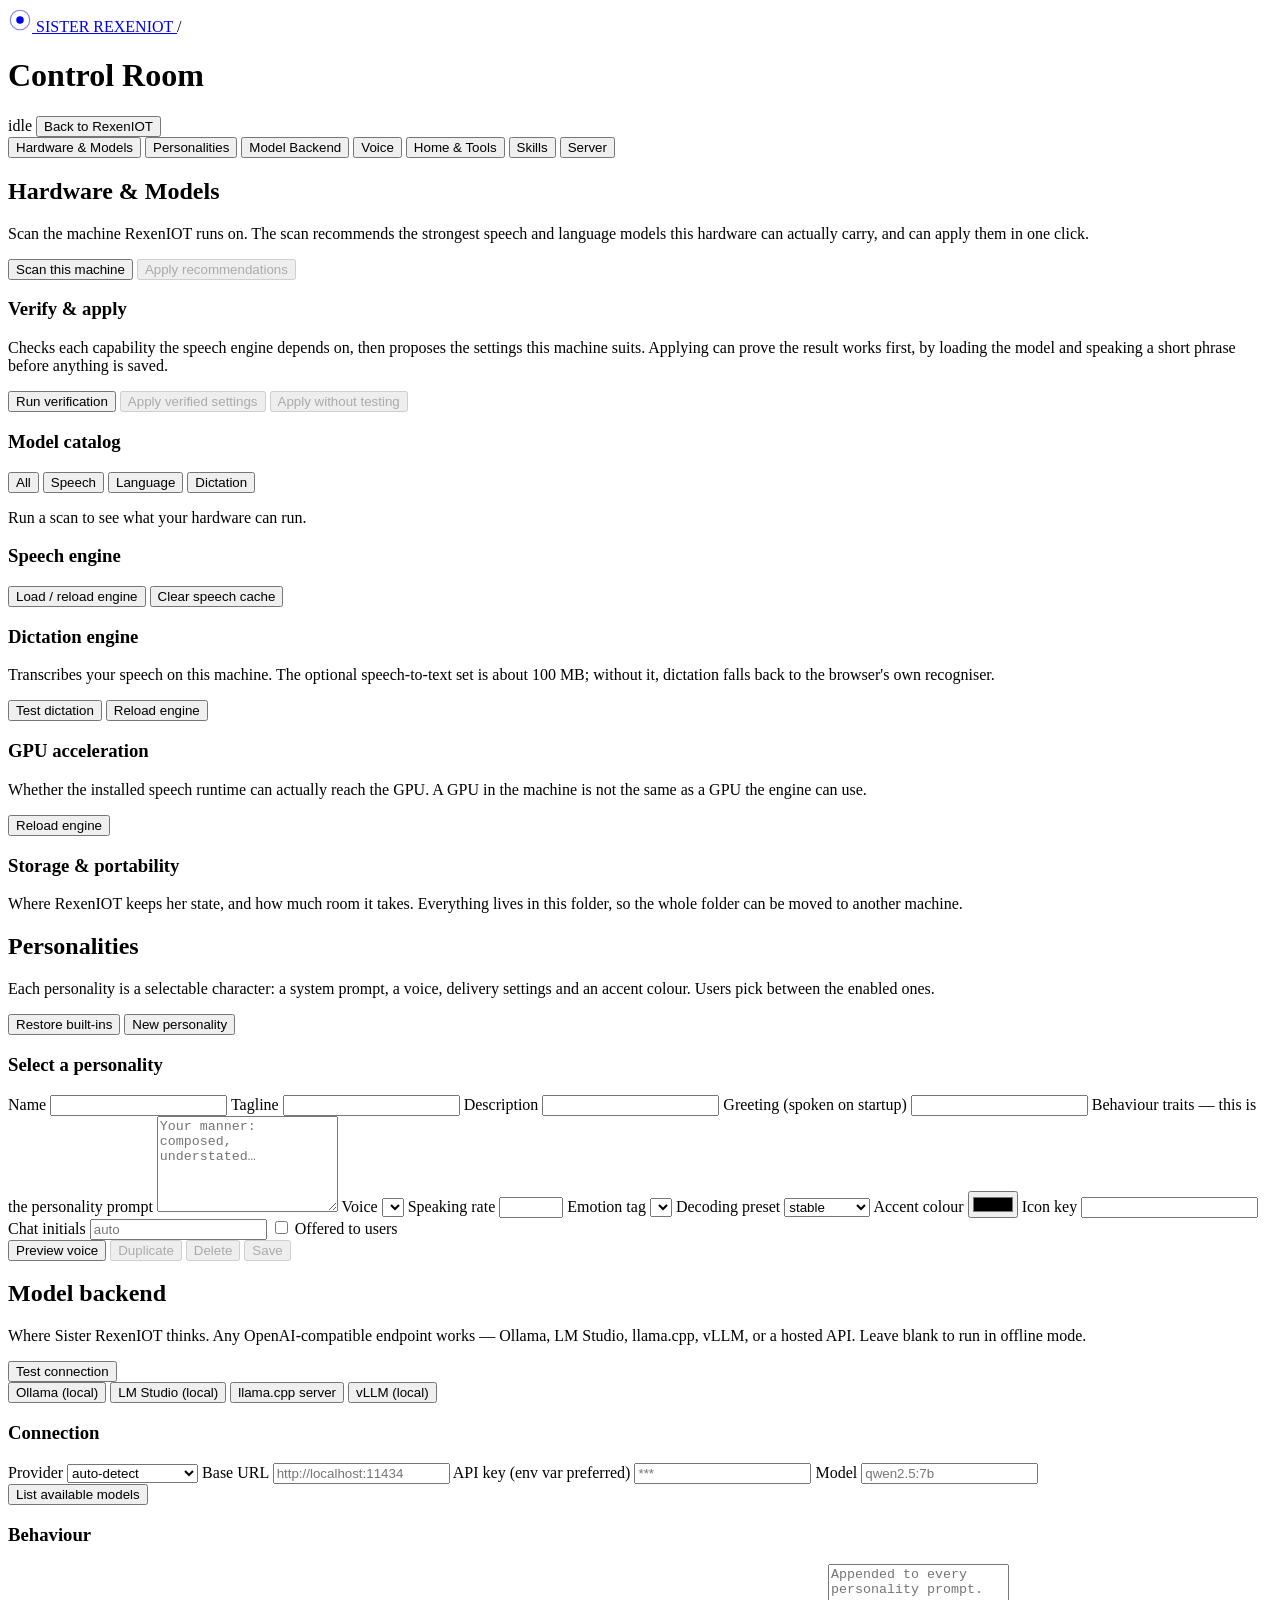
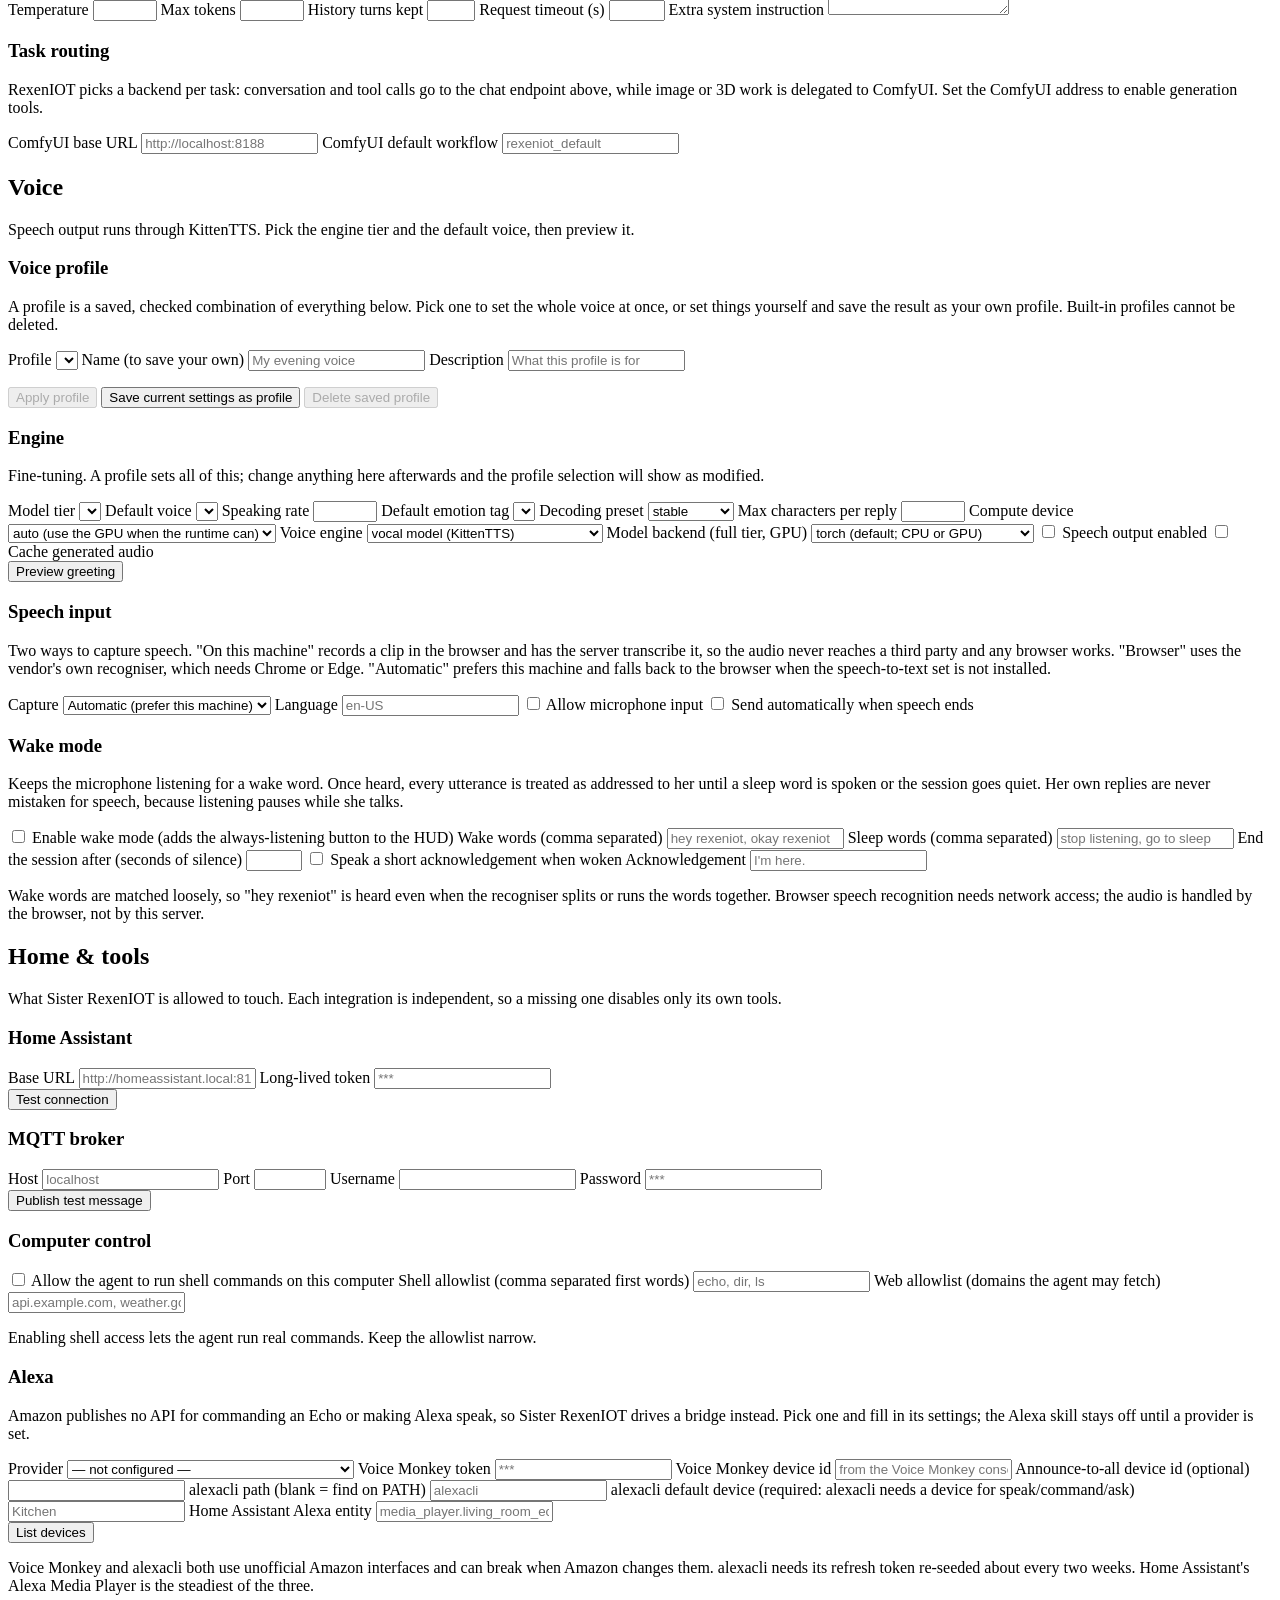
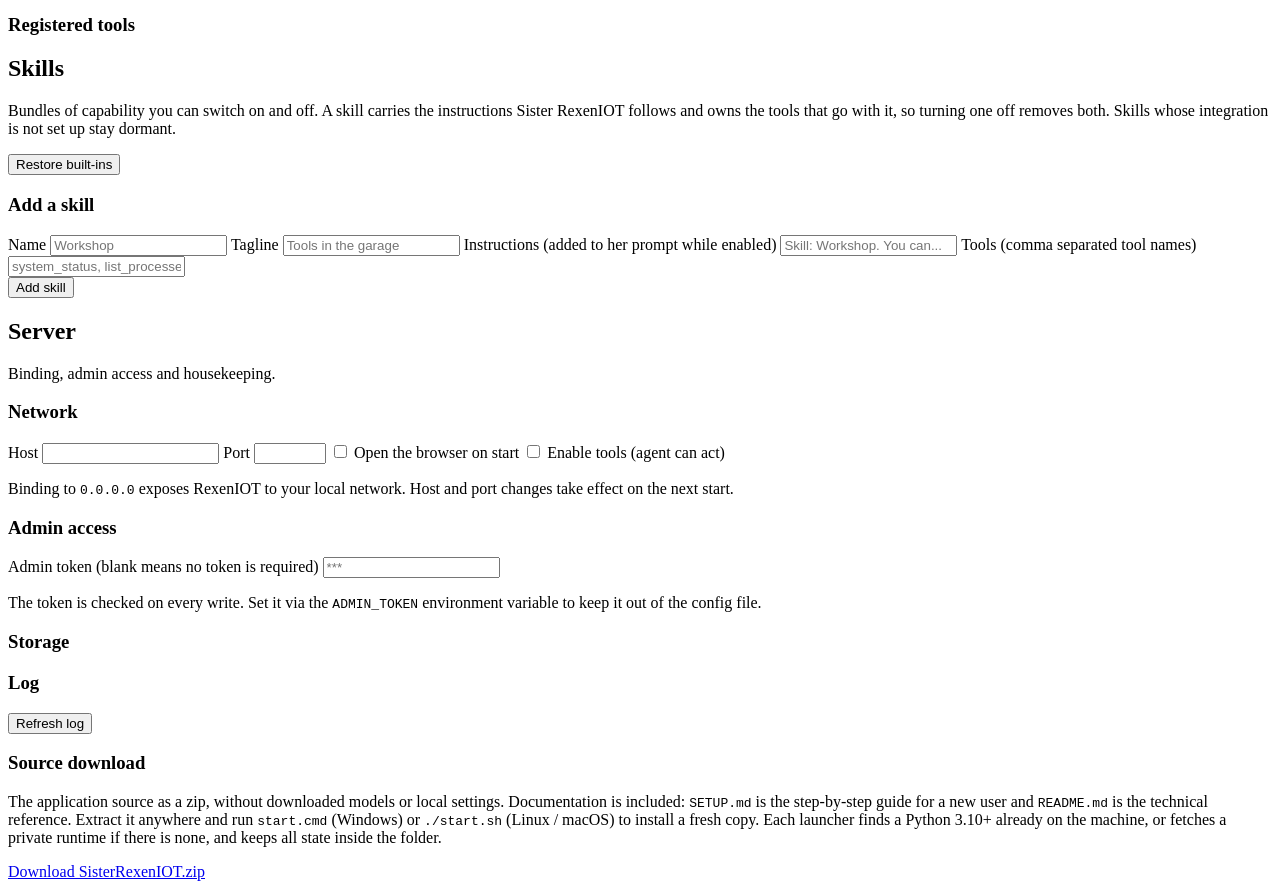
==== commit 5fe26521: "Make the portable launcher the only one, and fix the API key field layout The two-launcher-per-platf" ====
--- a/web/admin.html
+++ b/web/admin.html
@@ -149,8 +149,8 @@
 
     <div class="card">
       <h3>Storage &amp; portability</h3>
-      <p class="muted">Where RexenIOT keeps her state, and how much room it takes. A portable
-         copy keeps everything here, so the whole folder can be moved to another machine.</p>
+      <p class="muted">Where RexenIOT keeps her state, and how much room it takes. Everything
+         lives in this folder, so the whole folder can be moved to another machine.</p>
       <div class="kv" id="storage-status"></div>
     </div>
   </section>
@@ -671,10 +671,9 @@
          settings. Documentation is included: <code>SETUP.md</code> is the step-by-step
          guide for a new user and <code>README.md</code> is the technical reference.
          Extract it anywhere and run <code>start.cmd</code> (Windows) or
-         <code>./start.sh</code> (Linux / macOS) to install a fresh copy. On a machine
-         with no Python, use <code>start-portable.cmd</code> or
-         <code>./start-portable.sh</code> instead &mdash; they fetch a private runtime
-         and keep all state inside the folder.</p>
+         <code>./start.sh</code> (Linux / macOS) to install a fresh copy. Each
+         launcher finds a Python 3.10+ already on the machine, or fetches a private
+         runtime if there is none, and keeps all state inside the folder.</p>
       <div class="row-actions">
         <a class="btn-primary" href="/download/SisterRexenIOT.zip" download>Download SisterRexenIOT.zip</a>
       </div>
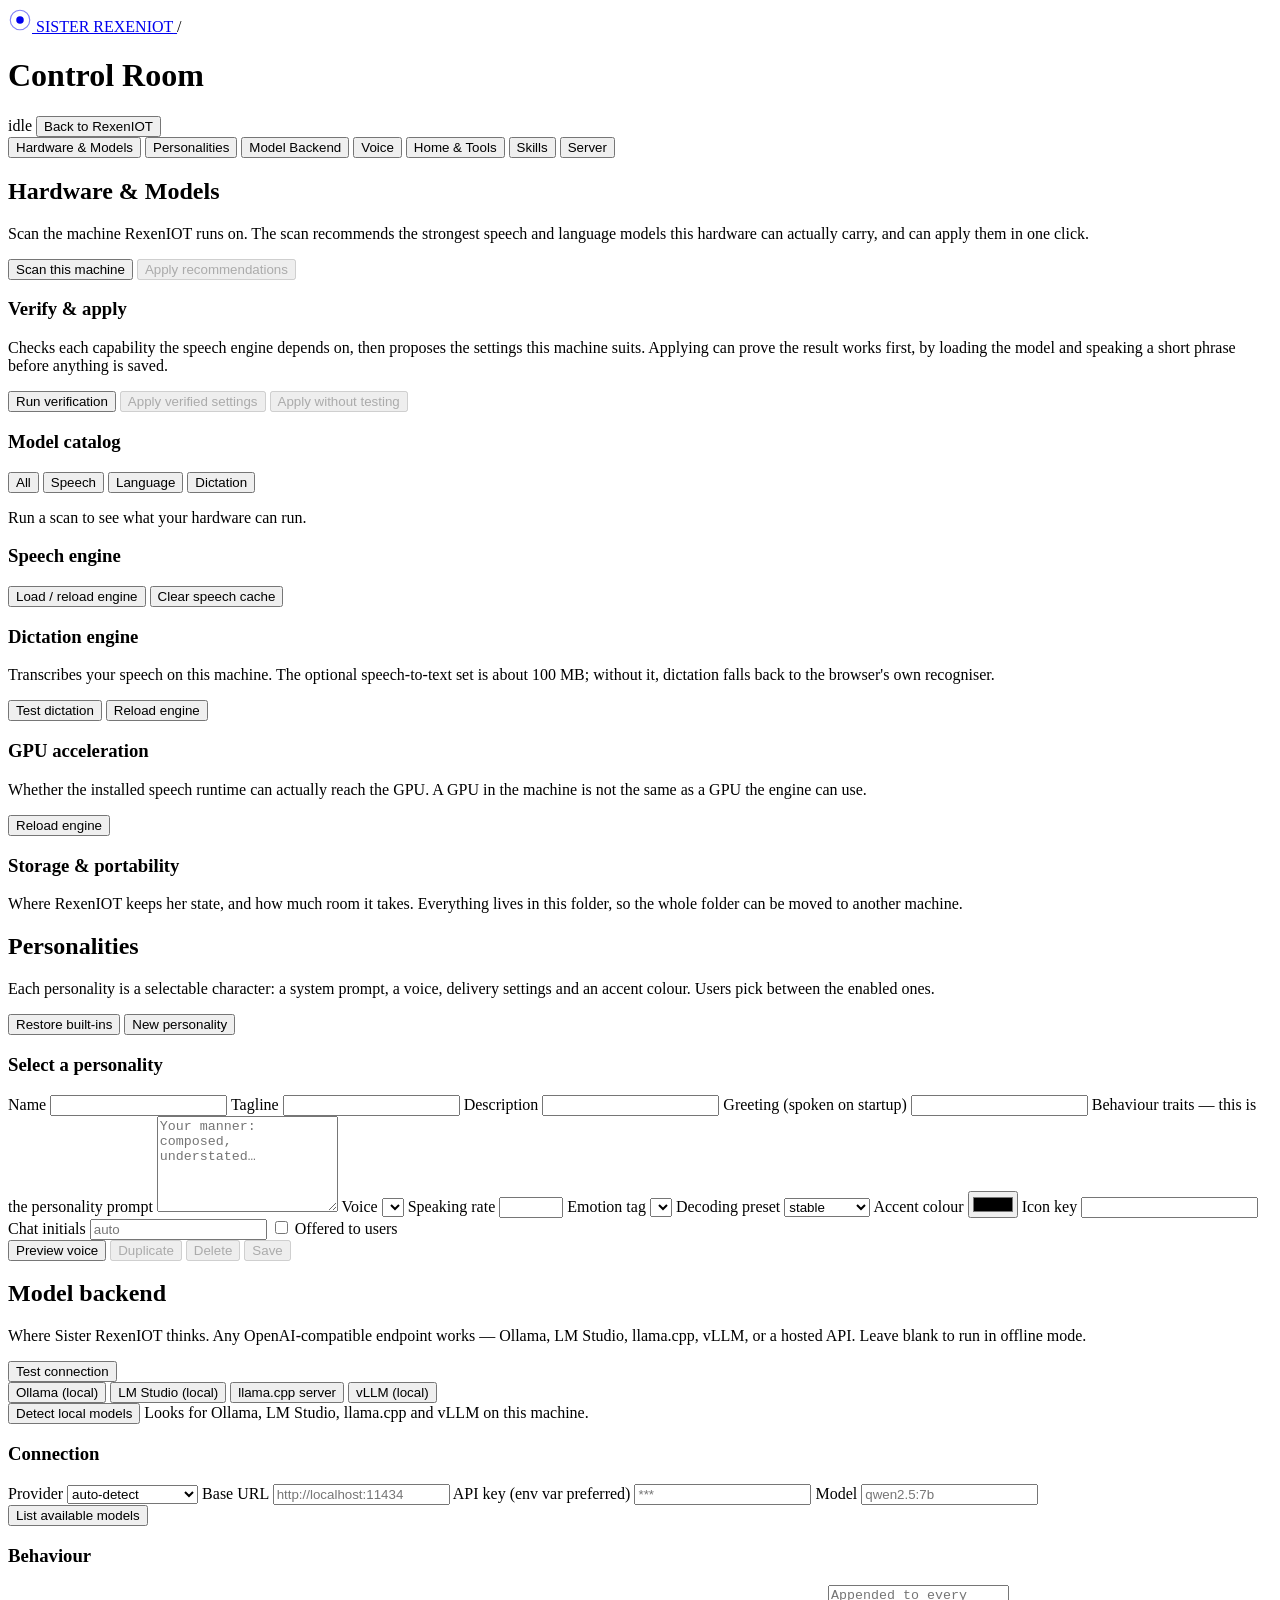
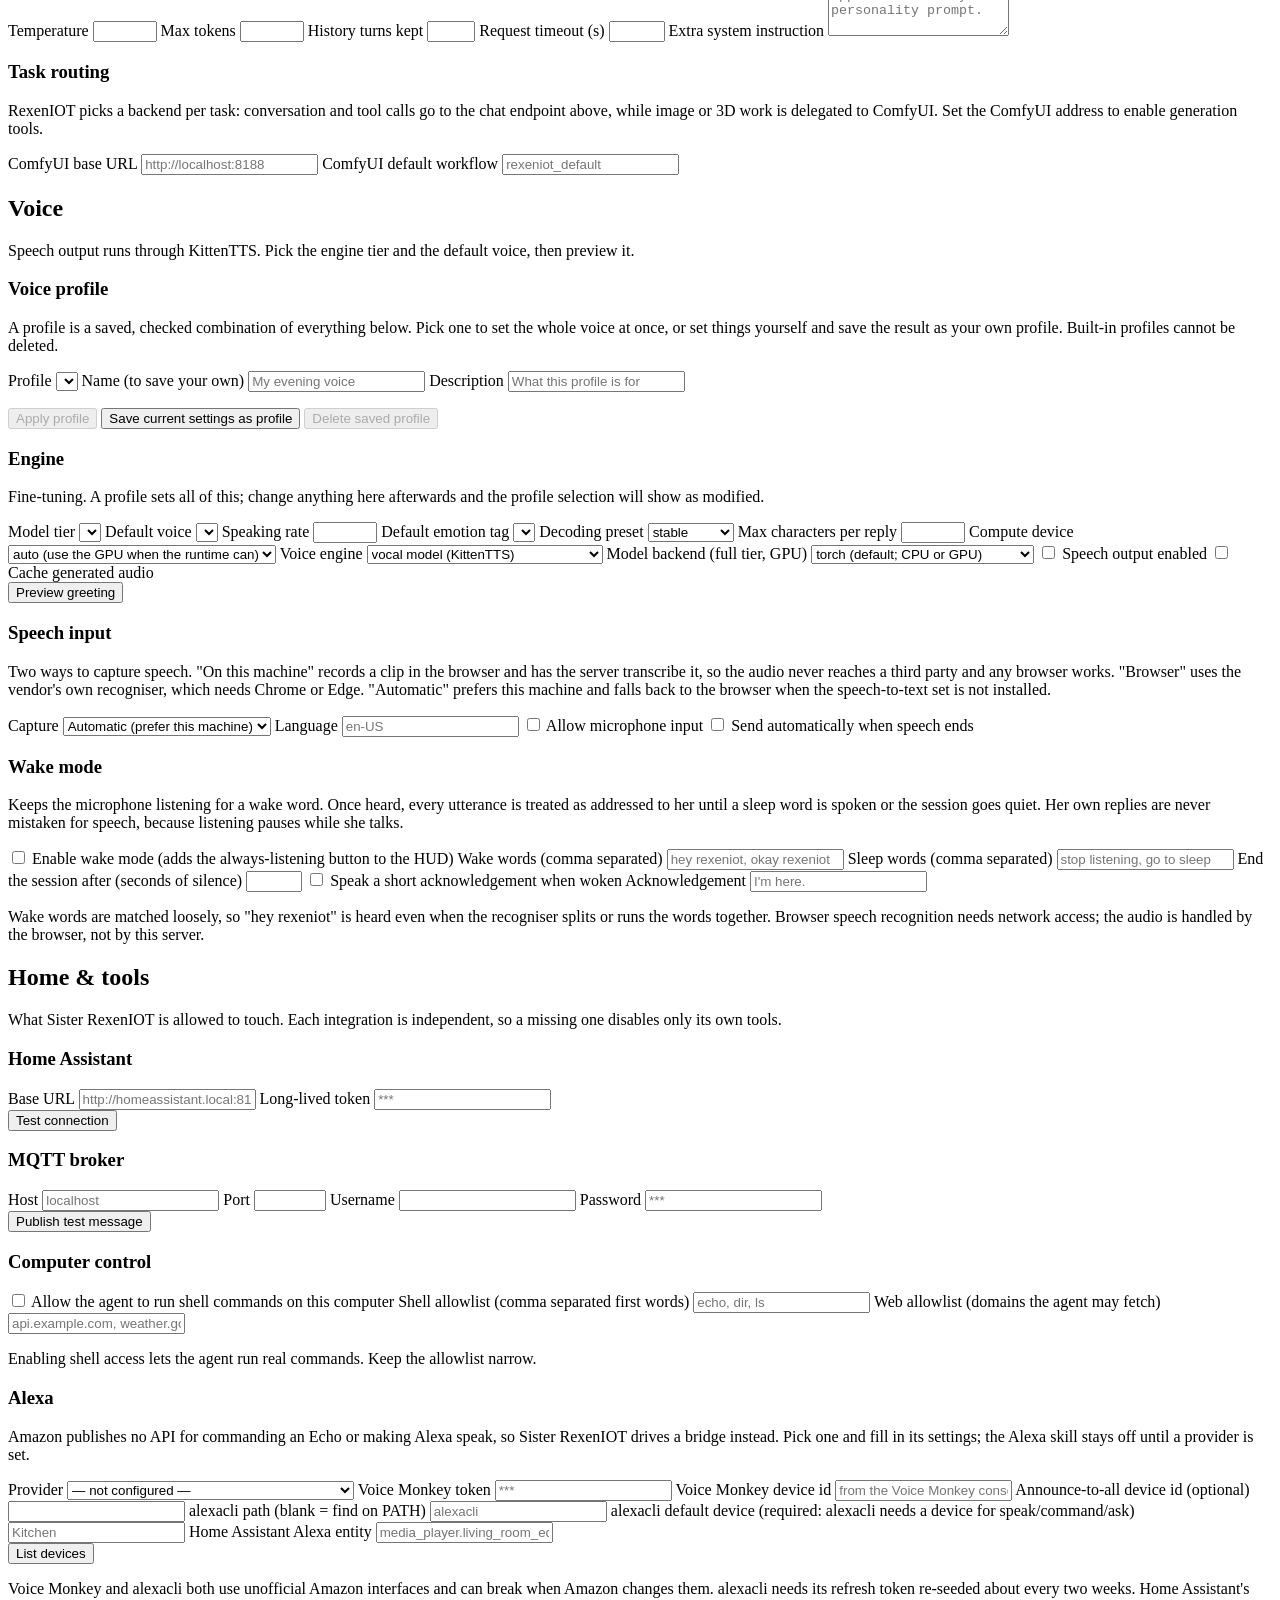
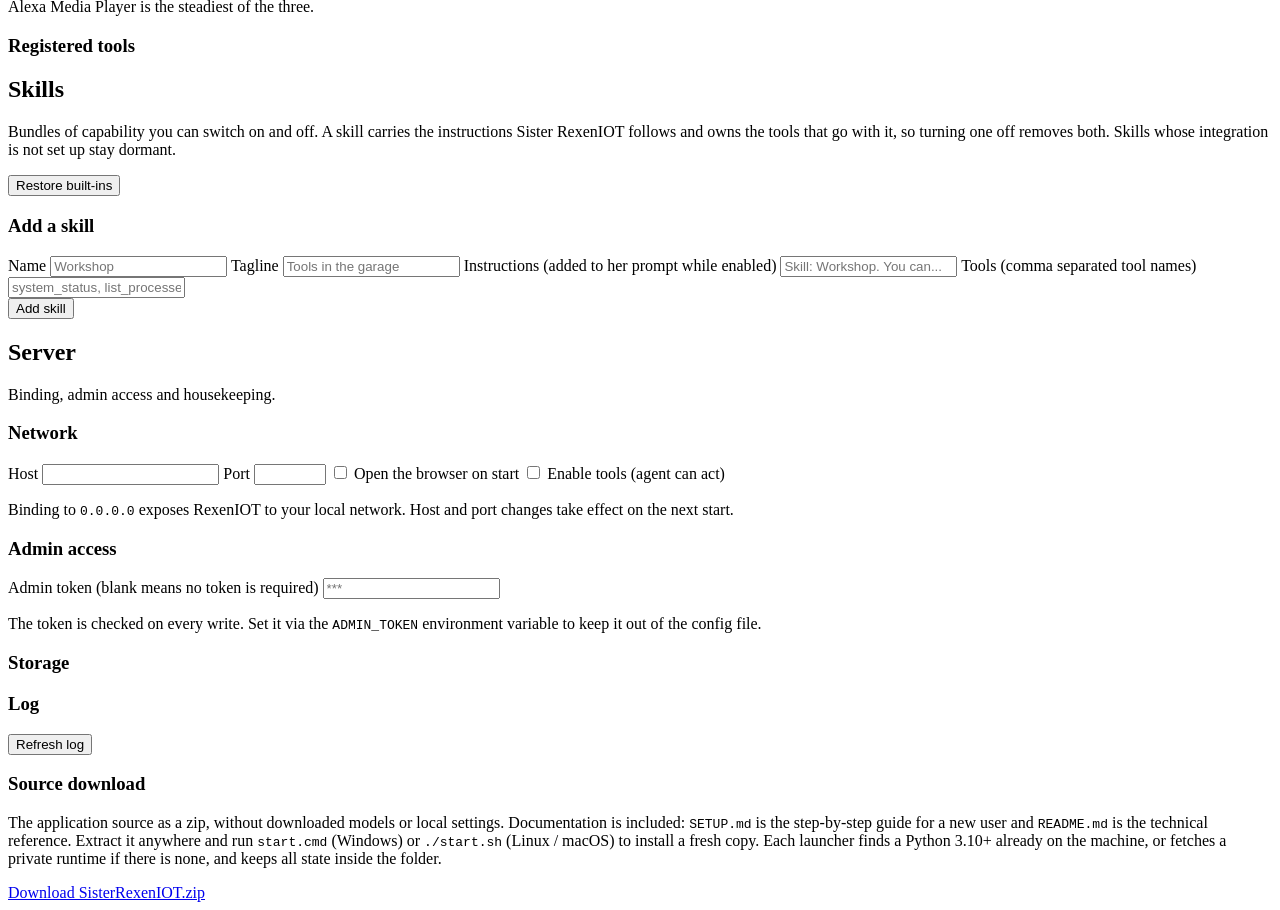
==== commit 4fdc51f5: "Add one-click local model detection to the admin panel The discovery endpoint landed without any way" ====
--- a/web/admin.html
+++ b/web/admin.html
@@ -257,6 +257,11 @@
         <button class="chip" data-provider="openai" data-url="http://localhost:8000/v1">vLLM (local)</button>
       </div>
 
+        <div class="row-actions">
+          <button class="btn" id="btn-llm-detect">Detect local models</button>
+          <span class="muted" id="llm-detect-result">Looks for Ollama, LM Studio, llama.cpp and vLLM on this machine.</span>
+        </div>
+
       <h3>Connection</h3>
       <div class="field-grid">
         <label>Provider
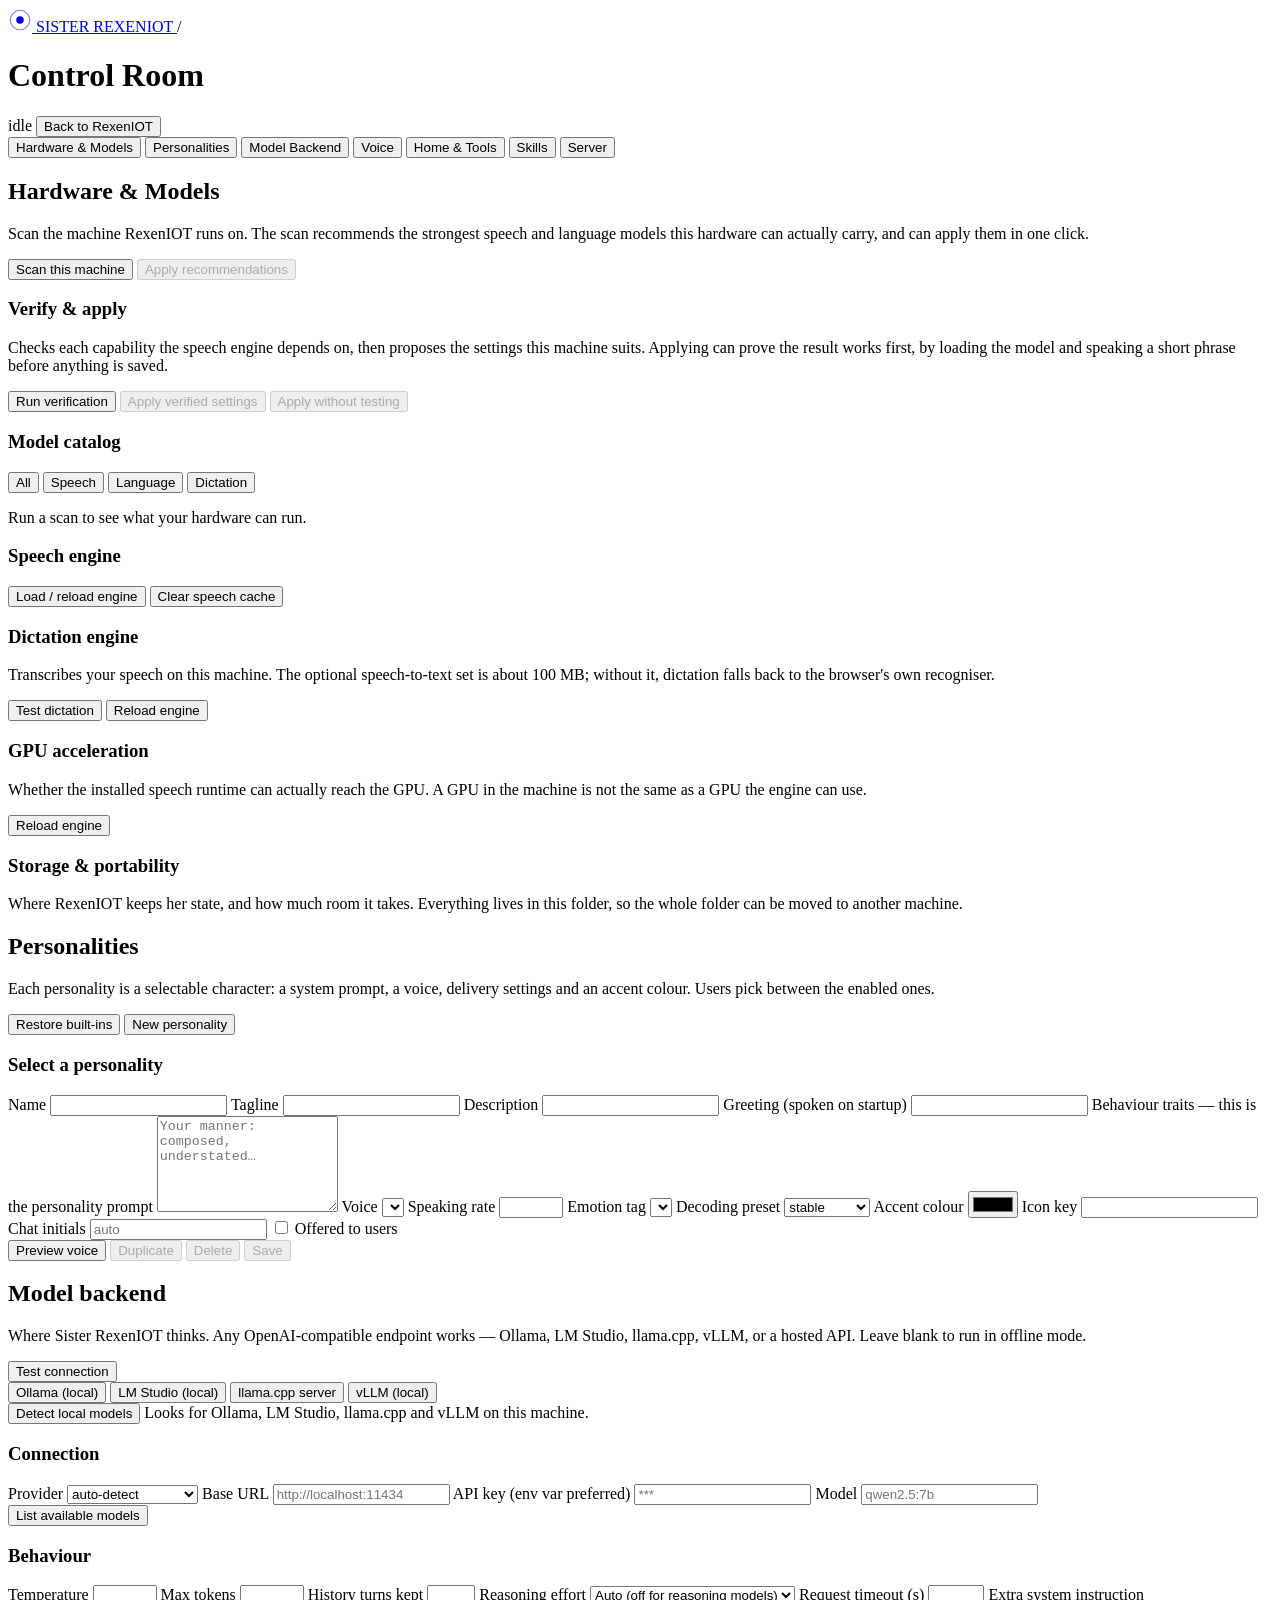
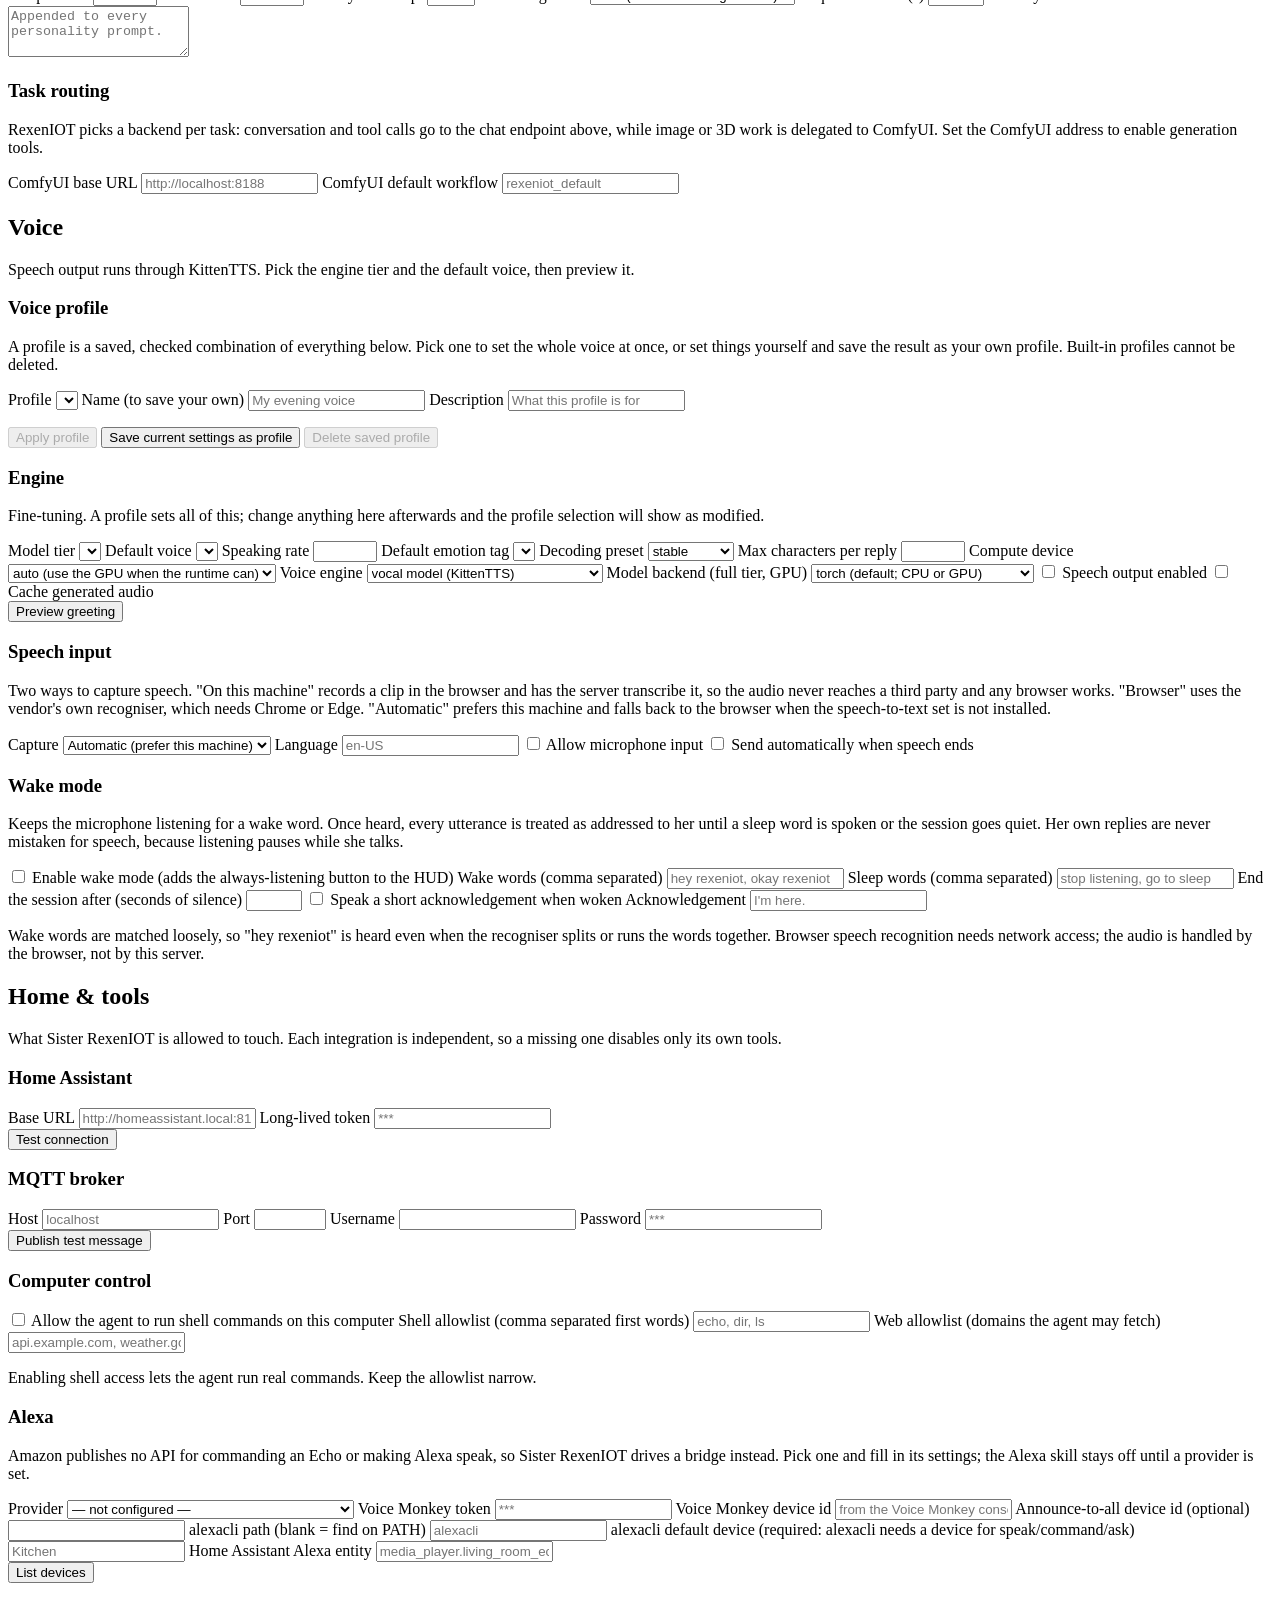
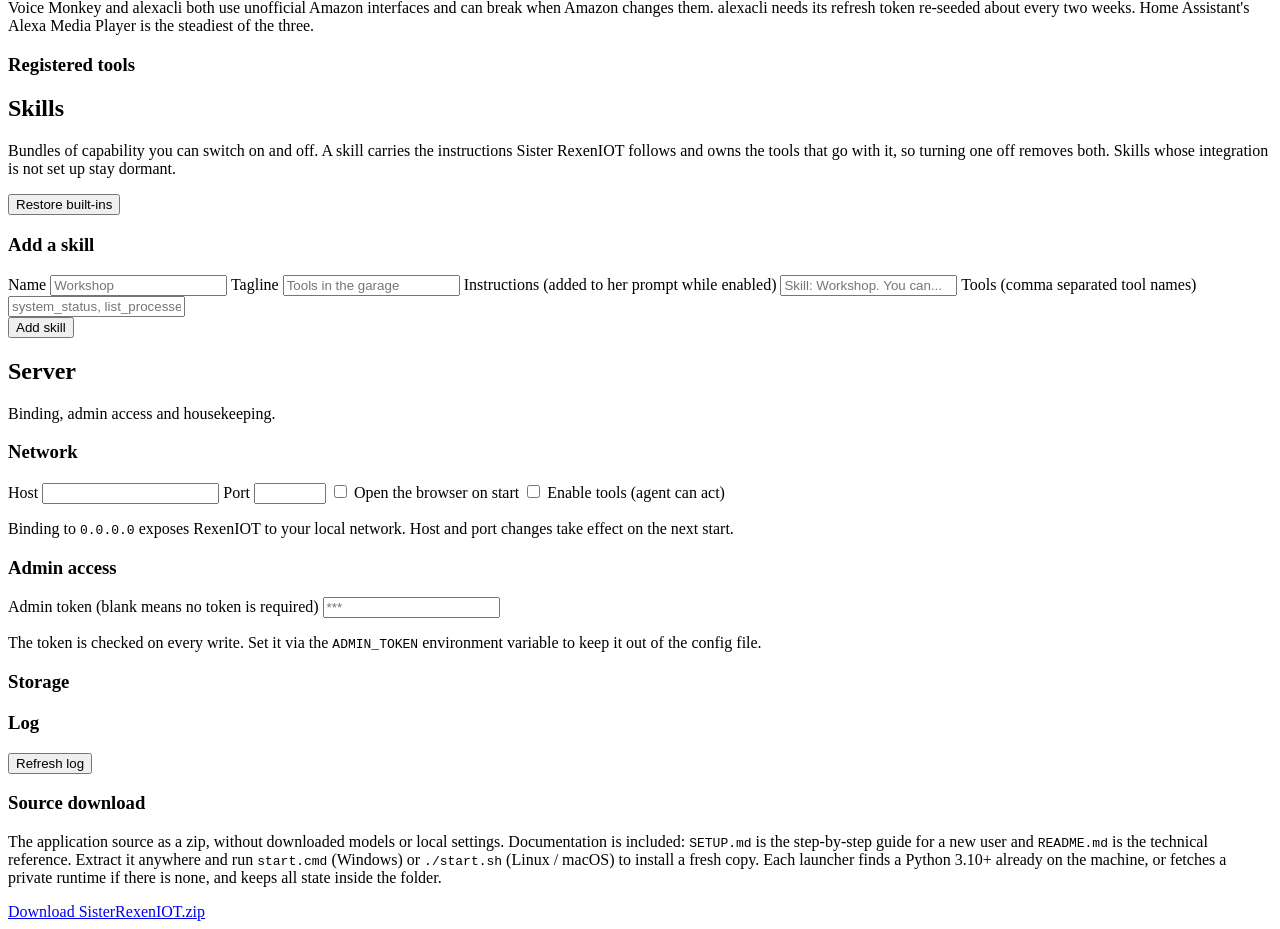
==== commit b39d27d2: "Stop local models thinking, withhold dead tools, add desktop control Three problems made a local set" ====
--- a/web/admin.html
+++ b/web/admin.html
@@ -29,8 +29,8 @@
 <!-- token gate -->
 <div class="gate" id="gate" hidden>
   <form class="gate-card" id="gate-form">
-    <h2>Admin token required</h2>
-    <p>Enter the token set in <code>ADMIN_TOKEN</code> or the config file.</p>
+    <h2 id="gate-title">Admin token required</h2>
+    <p id="gate-hint">Enter the token set in <code>ADMIN_TOKEN</code> or the config file.</p>
     <input type="password" id="gate-token" placeholder="Admin token" autocomplete="current-password" />
     <button class="btn-primary" type="submit">Unlock</button>
     <p class="gate-error" id="gate-error" hidden></p>
@@ -300,6 +300,16 @@
         <label>History turns kept
           <input name="llm.history_turns" data-cfg="llm.history_turns" type="number" min="0" max="60" />
         </label>
+        <label>Reasoning effort
+          <select name="llm.reasoning_effort" data-cfg="llm.reasoning_effort">
+            <option value="">Auto (off for reasoning models)</option>
+            <option value="default">Model default</option>
+            <option value="none">Off</option>
+            <option value="low">Low</option>
+            <option value="medium">Medium</option>
+            <option value="high">High</option>
+          </select>
+        </label>
         <label>Request timeout (s)
           <input name="llm.timeout_s" data-cfg="llm.timeout_s" type="number" min="5" max="600" />
         </label>
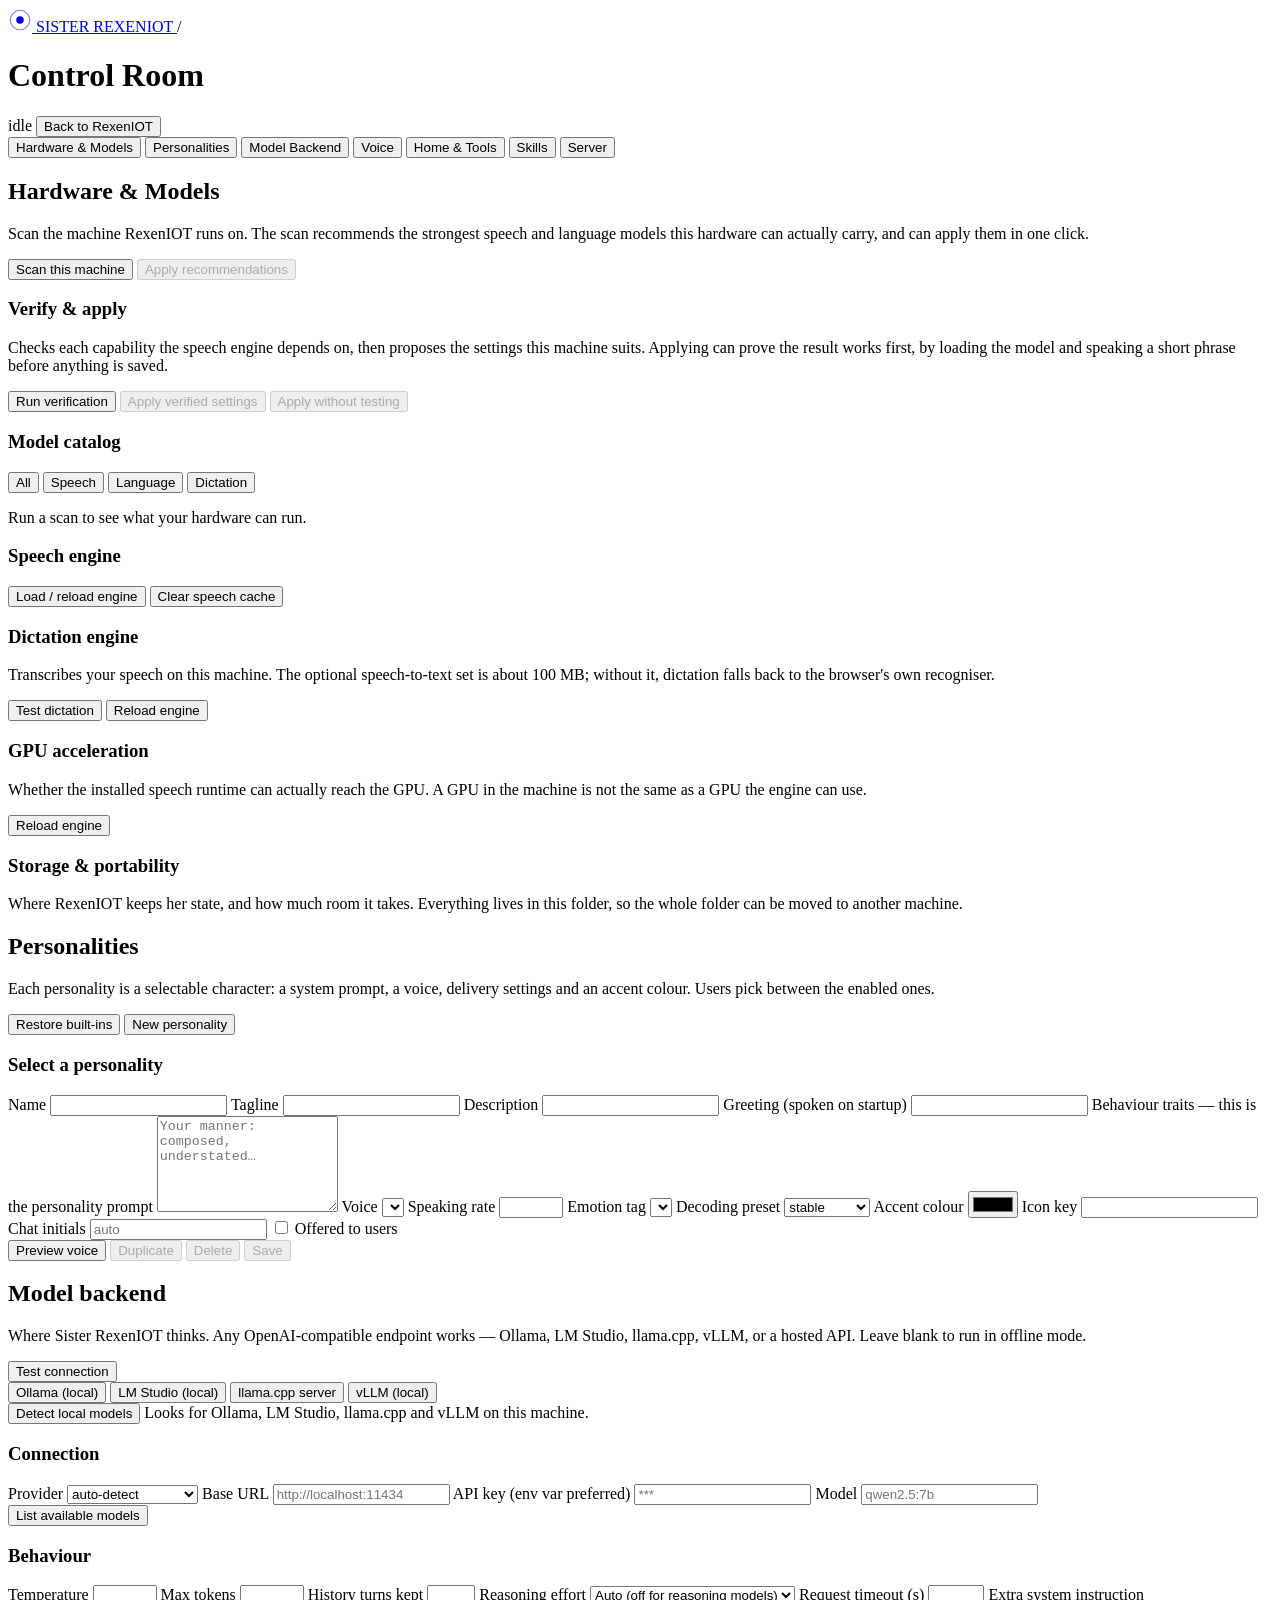
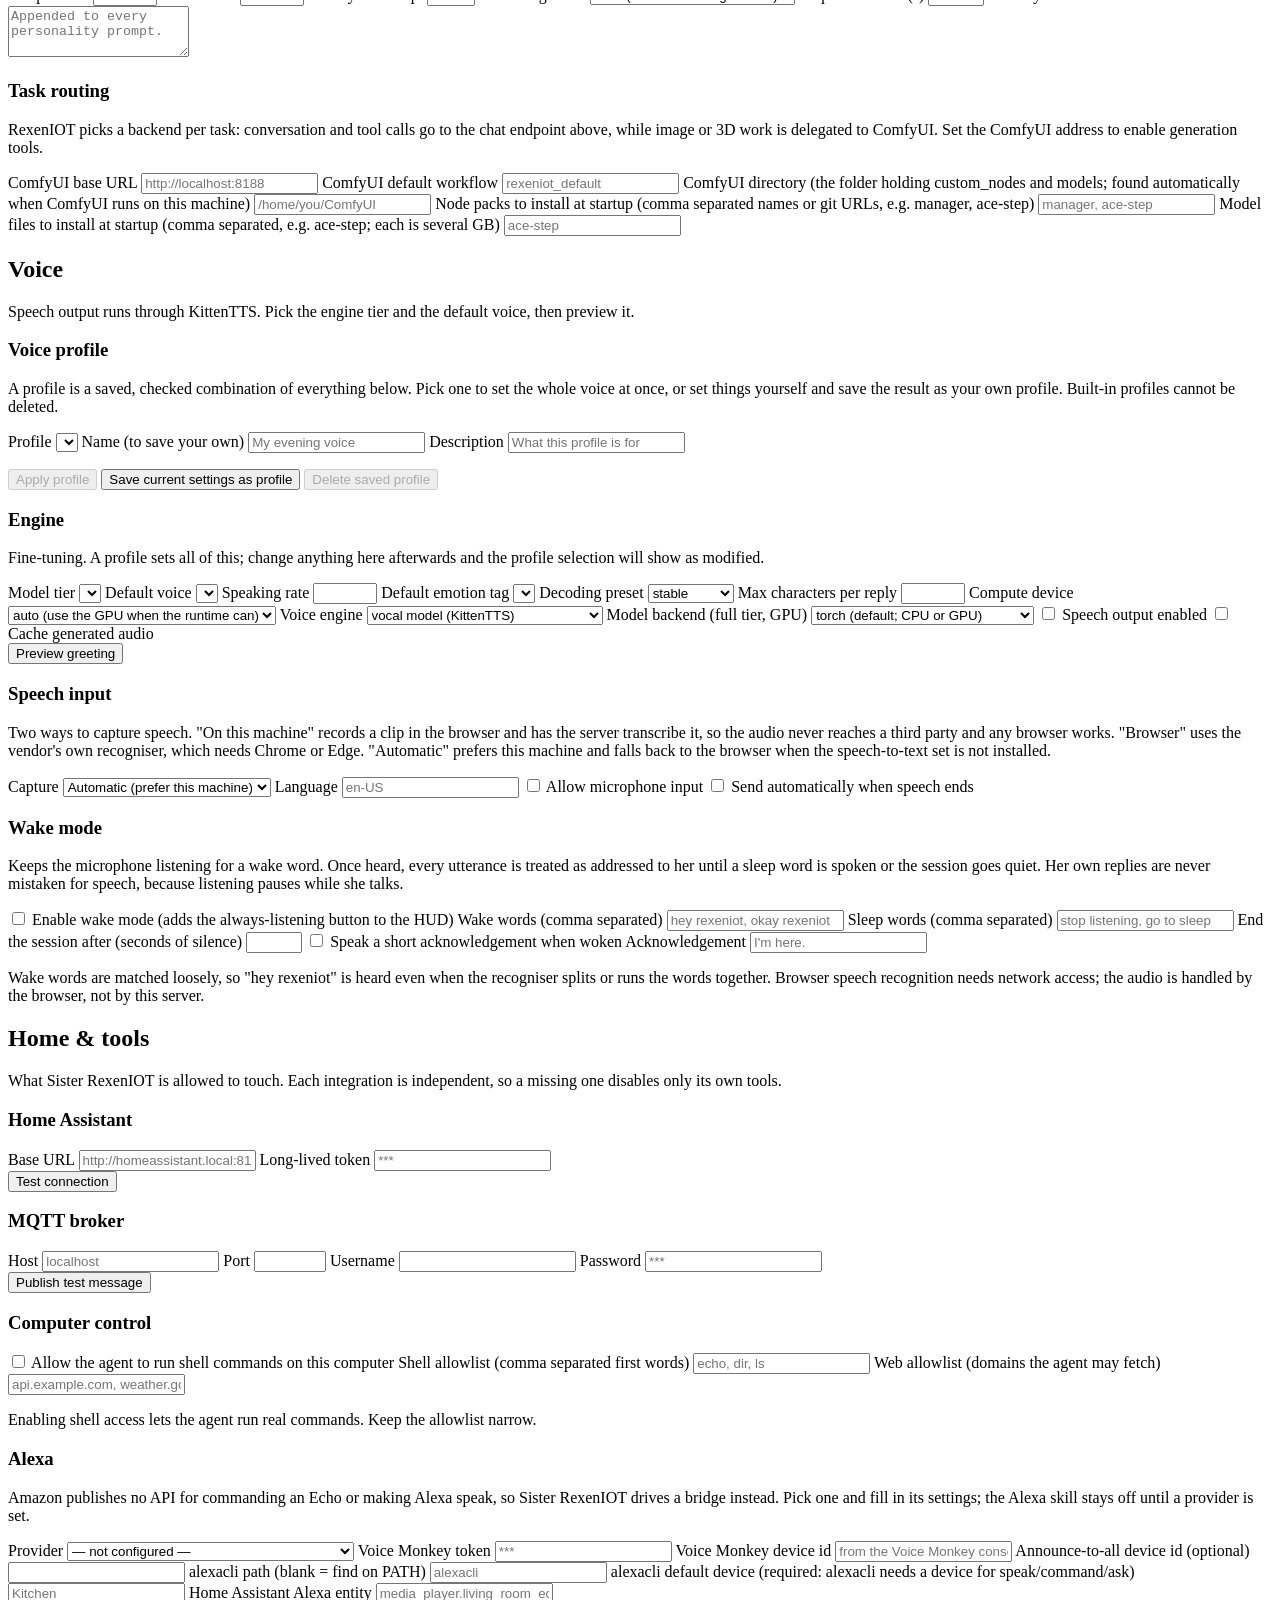
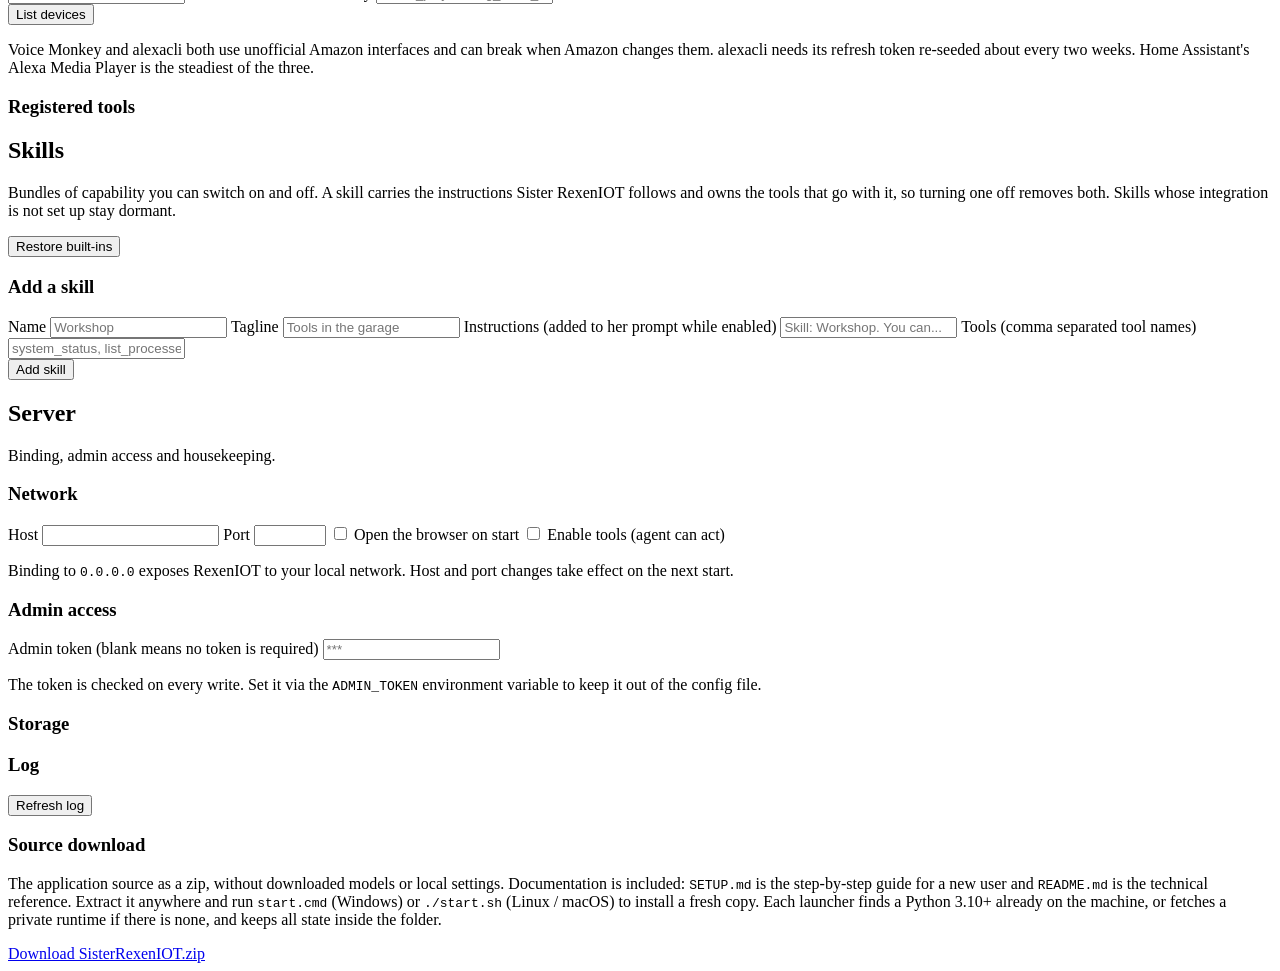
==== commit 32e4c2b5: "Provision and verify ComfyUI at startup, and generalize generation A workflow file is not an install" ====
--- a/web/admin.html
+++ b/web/admin.html
@@ -332,6 +332,15 @@
         <label>ComfyUI default workflow
           <input name="tools.comfyui_workflow" data-cfg="tools.comfyui_workflow" placeholder="rexeniot_default" />
         </label>
+        <label class="span-2">ComfyUI directory <span class="muted">(the folder holding custom_nodes and models; found automatically when ComfyUI runs on this machine)</span>
+          <input name="tools.comfyui_root" data-cfg="tools.comfyui_root" placeholder="/home/you/ComfyUI" />
+        </label>
+        <label class="span-2">Node packs to install at startup <span class="muted">(comma separated names or git URLs, e.g. manager, ace-step)</span>
+          <input name="tools.comfyui_nodes" data-cfg="tools.comfyui_nodes-list" placeholder="manager, ace-step" />
+        </label>
+        <label class="span-2">Model files to install at startup <span class="muted">(comma separated, e.g. ace-step; each is several GB)</span>
+          <input name="tools.comfyui_models" data-cfg="tools.comfyui_models-list" placeholder="ace-step" />
+        </label>
       </div>
     </div>
   </section>
